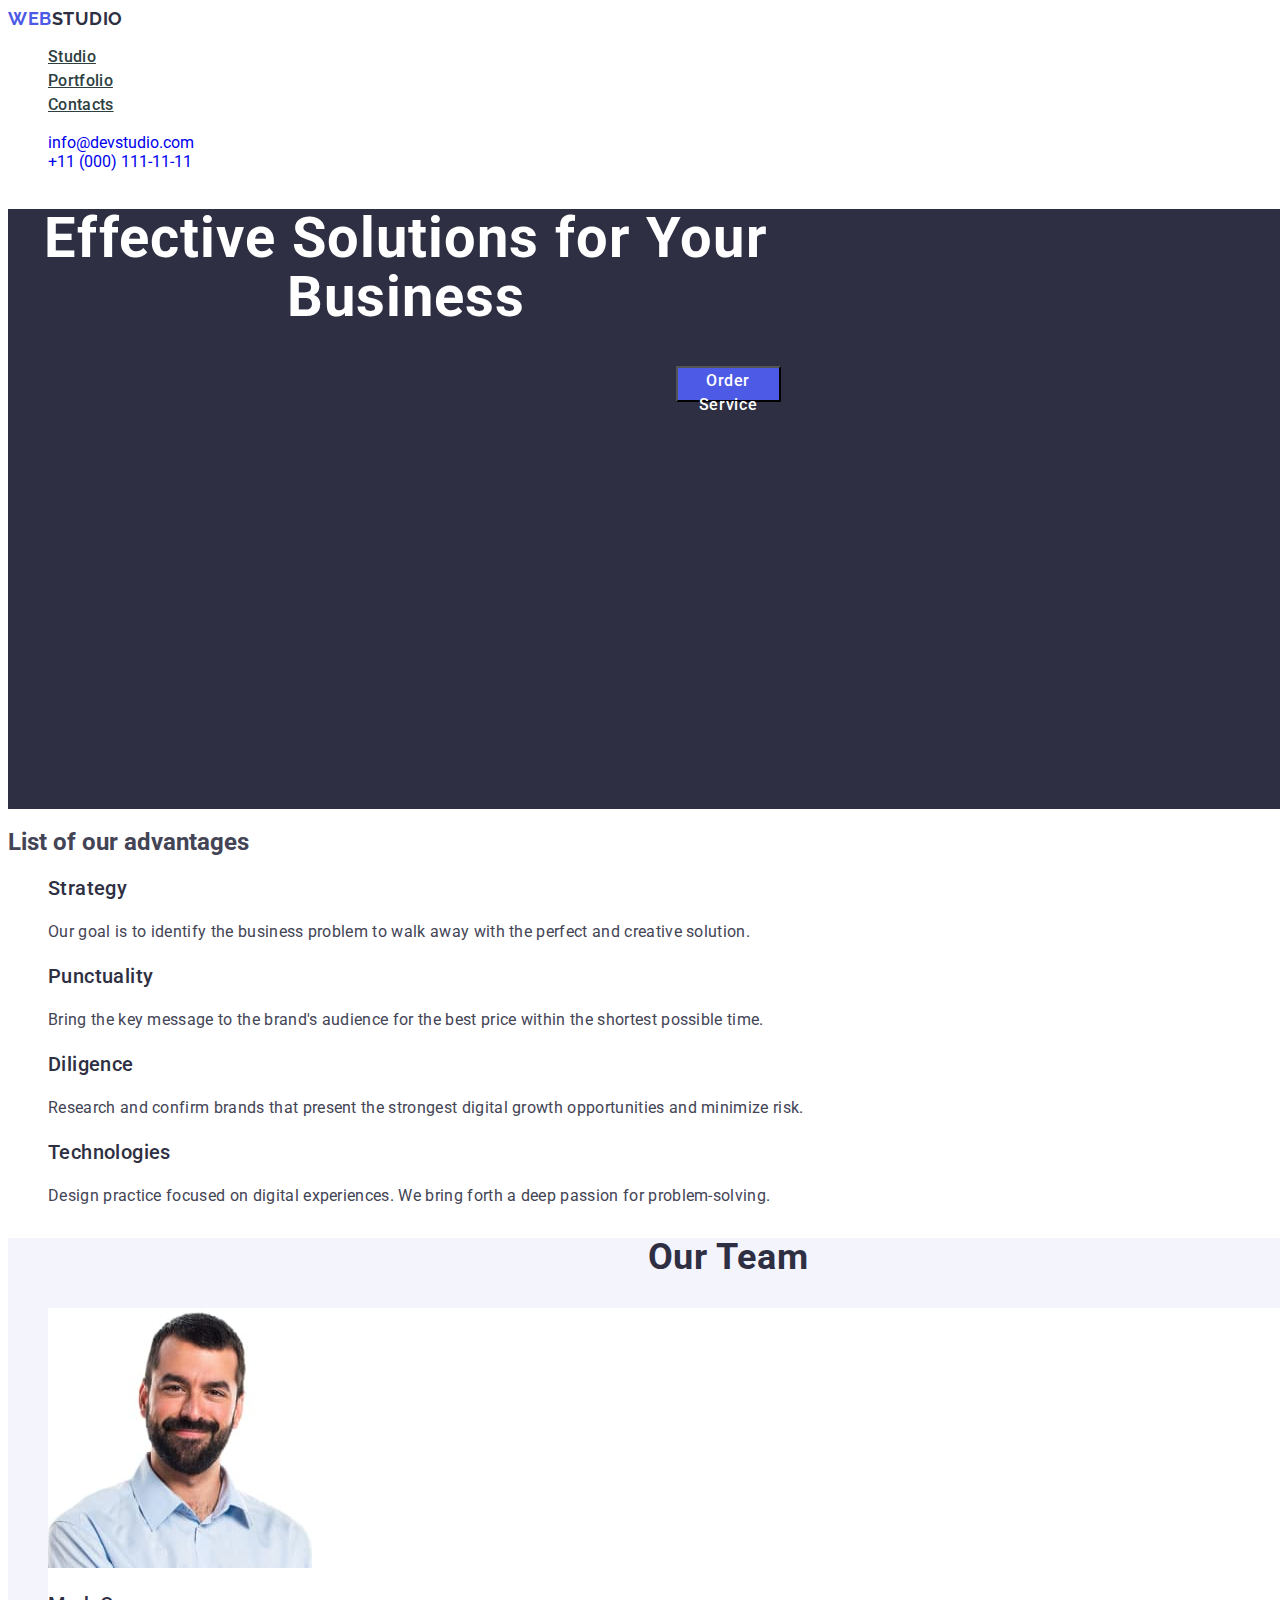
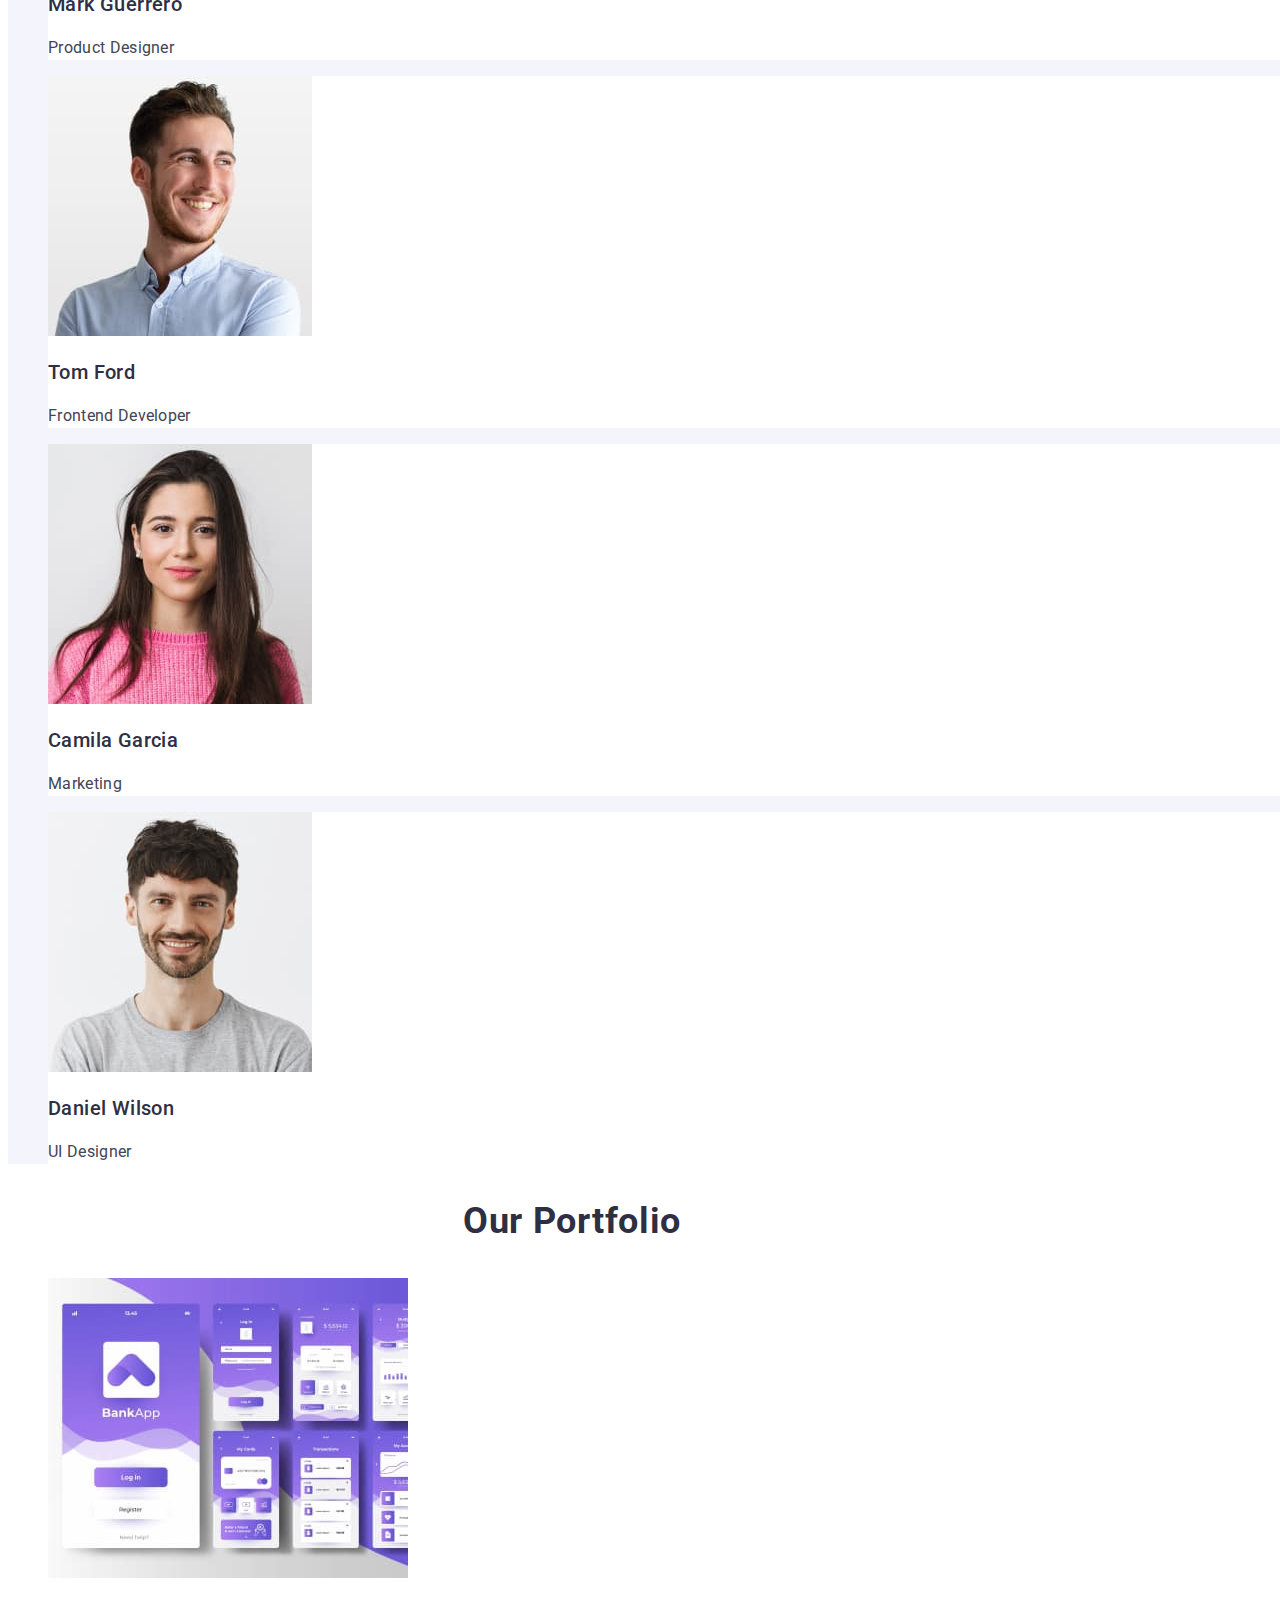
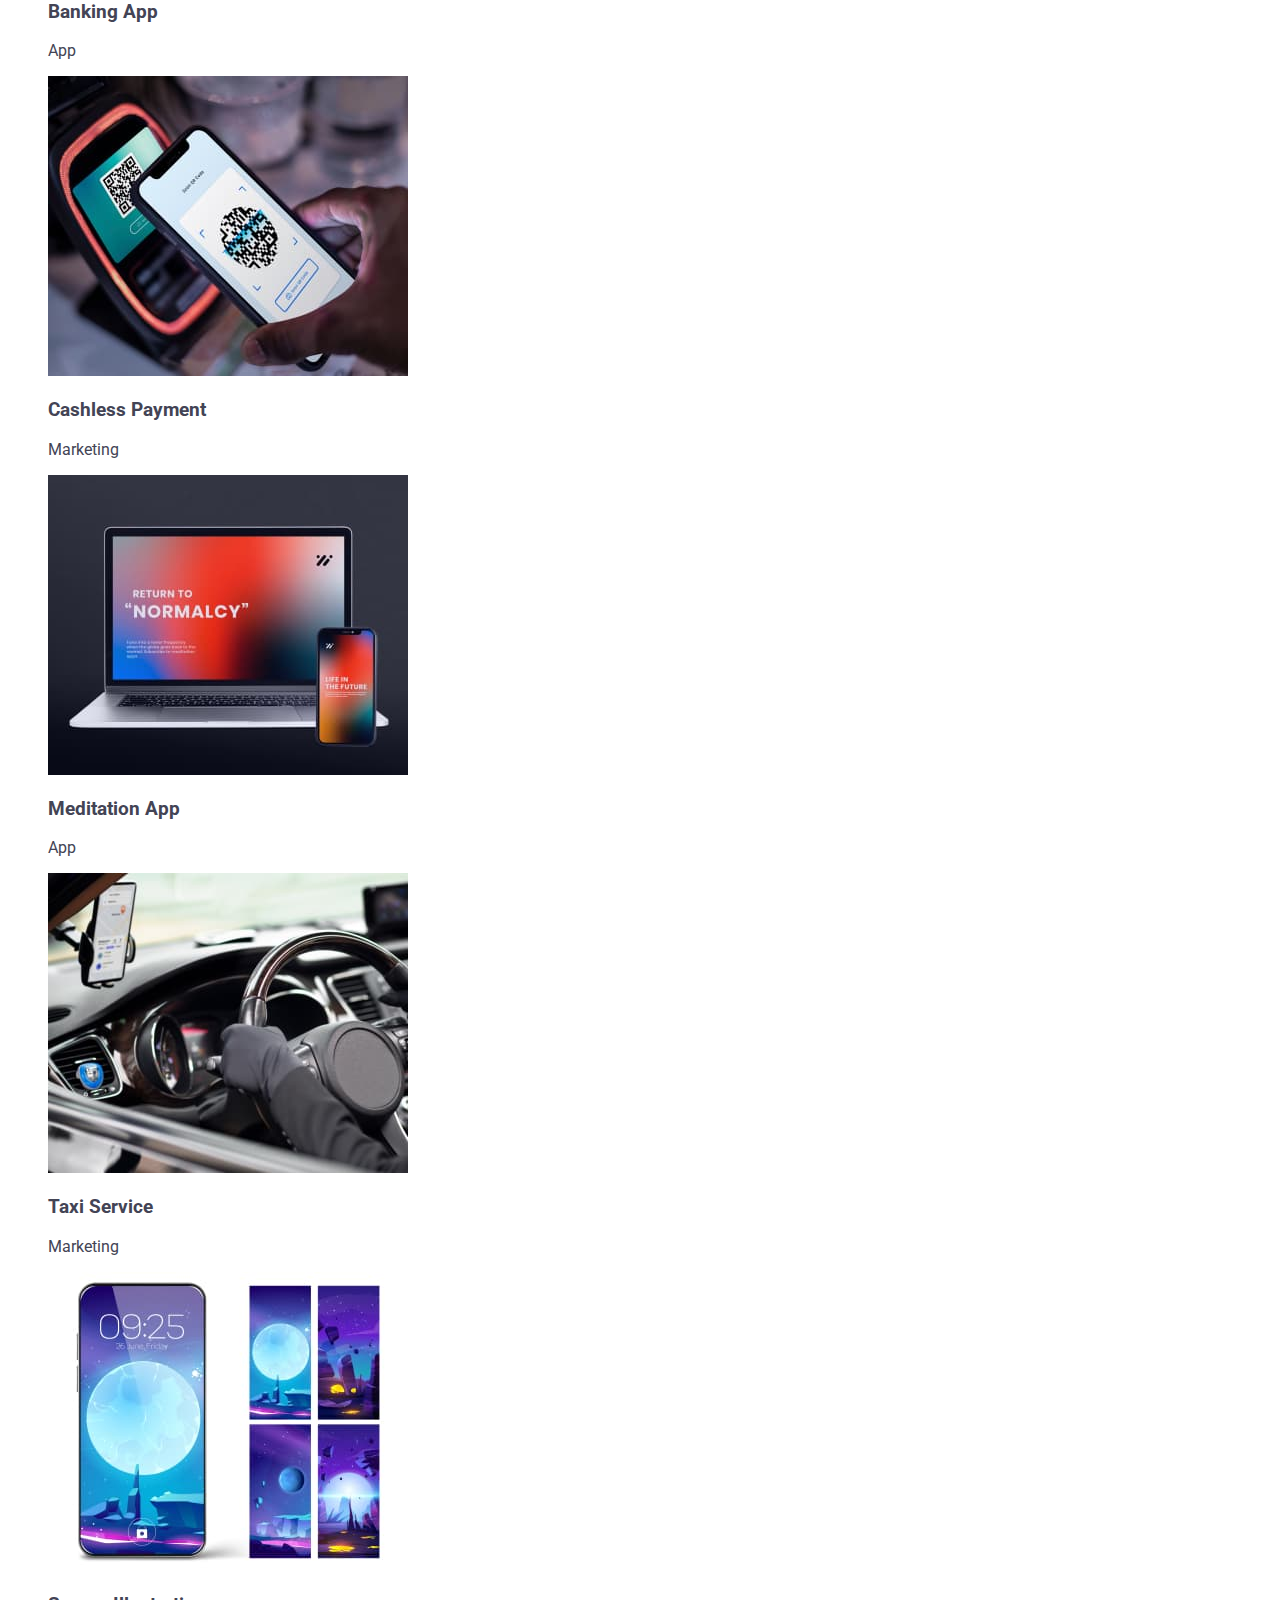
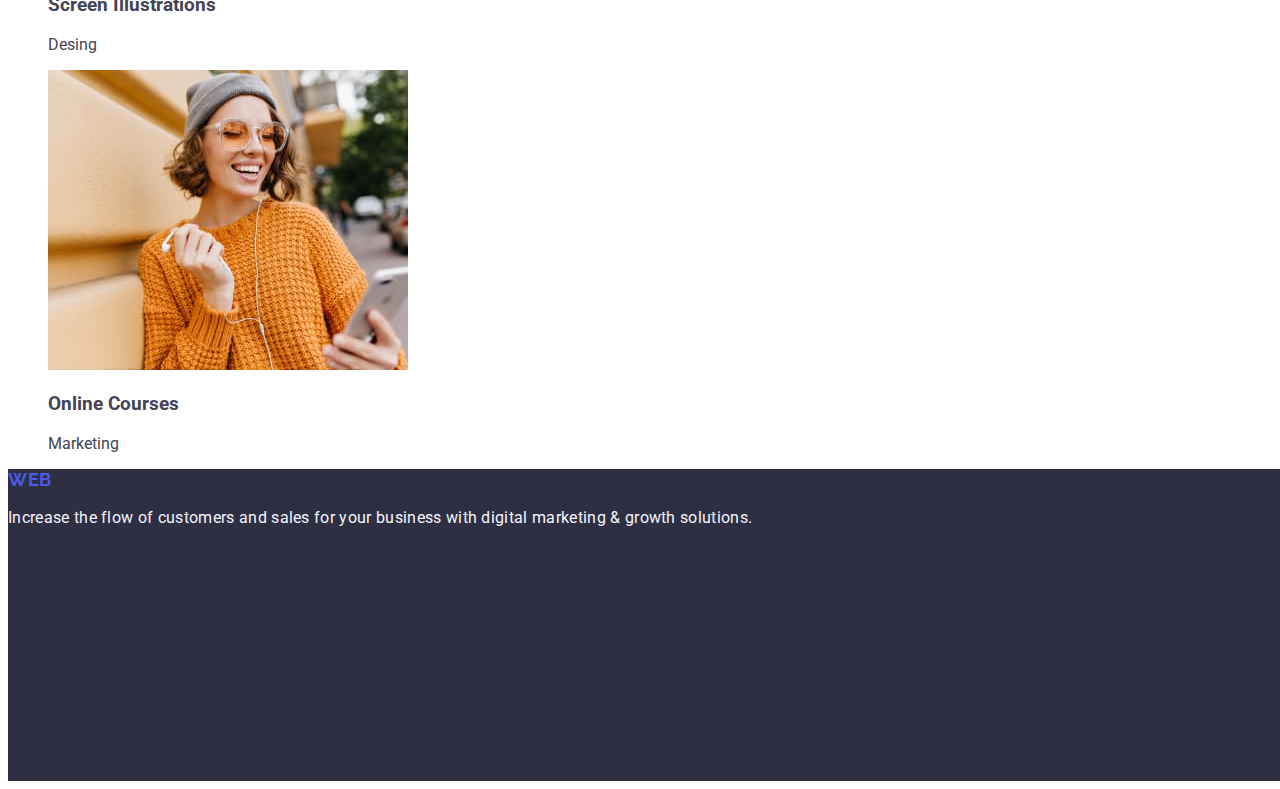
==== index.html @ 5664d263 "syntax control" ====
<!DOCTYPE html>
<html lang="en">
<head>
 <meta charset="UTF-8">
  <meta name="viewport" content="width=device-width, initial-scale=1.0">
  <link rel="stylesheet" href="https://cdnjs.cloudflare.com/ajax/libs/modern-normalize/2.0.0/modern-normalize.min.css" integrity="sha512-4xo8blKMVCiXpTaLzQSLSw3KFOVPWhm/TRtuPVc4WG6kUgjH6J03IBuG7JZPkcWMxJ5huwaBpOpnwYElP/m6wg==" crossorigin="anonymous" referrerpolicy="no-referrer">
  <link rel="preconnect" href="https://fonts.googleapis.com">
  <link rel="preconnect" href="https://fonts.gstatic.com" crossorigin="">
  <link href="https://fonts.googleapis.com/css2?family=Roboto:ital,wght@0,100;0,300;0,400;0,500;0,700;0,900;1,100;1,300;1,400;1,500;1,700;1,900&amp;display=swap" rel="stylesheet">
  <link rel="preconnect" href="https://fonts.googleapis.com">
  <link rel="preconnect" href="https://fonts.gstatic.com" crossorigin="">
  <link href="https://fonts.googleapis.com/css2?family=Raleway:ital,wght@0,100..900;1,100..900&amp;display=swap" rel="stylesheet">
  <link rel="stylesheet" href="css/style.css">

    <title>Application Homework2</title>
</head>
<body class="body-still">
    <header>
        <nav>
            <a class="page-logo" href="./index.html">web<span class="page-logo-spancolor">Studio</span>
            </a>
            <ul class="page-menu">
              <li class="page-menu-list">
                <a class="list-name" href="./index.html">Studio</a>
              </li>
              <li class="page-menu-list" >
                <a class="list-name" href="">Portfolio</a>
              </li>
              <li class="page-menu-list">
                <a class="list-name" href="">Contacts</a>
              </li>
            </ul>
        </nav>
        <address class="email-fone">
            <ul>
              <li >
                <a class ="addr" href="mailto:info@devstudio.com">info@devstudio.com</a>
              </li>
              <li>
                <a  class="addr" href="tel:+110001111111">+11 (000) 111-11-11</a>
              </li>
            </ul>
        </address>  

    </header>
    <main>
        <section class="hero-image">
            <h1 class="hero-title">Effective Solutions for Your Business</h1>
            <button class="hero-button">Order Service</button>
        </section>    
        <section class="advantages-list">
            <h2>List of our advantages</h2>
            <ul>
              <li>
                <h3 class="advantages-name">Strategy</h3>
                <p class="advantages-text">
                  Our goal is to identify the business problem to walk away with the
                  perfect and creative solution.
                </p>
              </li>
              <li>
                <h3 class="advantages-name">Punctuality</h3>
            <p class="advantages-text">
              Bring the key message to the brand's audience for the best price
              within the shortest possible time.
            </p>
          </li>
          <li>
            <h3 class="advantages-name">Diligence</h3>
            <p class="advantages-text">
                Research and confirm brands that present the strongest digital
              growth opportunities and minimize risk.
            </p>
          </li>
          <li>
            <h3 class="advantages-name">Technologies</h3>
            <p class="advantages-text">
              Design practice focused on digital experiences. We bring forth a
              deep passion for problem-solving.
            </p>
          </li>
        </ul>
        </section>
        <section class="our-tema">
            <h2 class="our-tema-title">Our Team</h2>
            <ul class="tema-section-list">
              <li class="developer-list">
                <img src="images/imgMark.jpg" alt="Mark Guerrero">
                <h3 class="ide-name">Mark Guerrero</h3>
                <p class="ide-jop">Product Designer</p>
              </li>
              <li class="developer-list">
                <img src="./images/imgTom.jpg" alt="Tom Ford">
                <h3 class="ide-name">Tom Ford</h3>
                <p class="ide-jop">Frontend Developer</p>
              </li>
              <li class="developer-list">
                <img src="./images/imgCamila.jpg" alt="Camila Garcia">
                <h3 class="ide-name">Camila Garcia</h3>
                <p class="ide-jop">Marketing</p>
              </li>
              <li class="developer-list">
                <img src="./images/imgDaniel.jpg" alt="Daniel Wilson">
                <h3 class="ide-name">Daniel Wilson</h3>
                <p class="ide-jop">UI Designer</p>
              </li>
            </ul>
          </section>
          <section class="our-portfolio">
            <h2 class="service-title">Our Portfolio</h2>
            <ul class="service-portfolio-">
              <li class="service-list">
                    <img class="service-img-" src="images/banking.jpg" alt="Banking App" width="360">
                    <h3 class="service-app-title">Banking App</h3>
                    <p class="service-app-text">App</p> 
              </li>
              <li class="service-list">
                    <img class="service-img"  src="images/cashless.jpg" alt="Cashless Paymentd" width="360">
                    <h3 class="service-app-title">Cashless Payment</h3>
                    <p class="service-app-text">Marketing</p>
              </li>
              <li class="service-list">
                <img class="service-img" src="images/meditation.jpg" alt="Meditation App" width="360">
                <h3 class="service-app-title">Meditation App</h3>
                <p class="service-app-text">App</p>
              </li>
              <li class="service-list">
                <img class="service-img" src="images/taxi.jpg" alt="Taxi Service" width="360" >
                <h3 class="service-app-title">Taxi Service</h3>
                <p class="service-app-text">Marketing</p>
              </li>
              <li class="service-list">
                <img class="service-img" src="images/screen.jpg" alt="Screen Illustrations" width="360">
                <h3 class="service-app-title">Screen Illustrations</h3>
                <p class="service-app-text">Desing</p>
              </li>
              <li class="service-list">
                <img class="service-img" src="images/course.jpg" alt="Online Courses" width="360">
                <h3 class="service-app-title">Online Courses</h3>
                <p class="service-app-text">Marketing</p>
              </li>
            </ul>
          </section>
    </main>
    <footer class="foot-section">
          <a class="page-logo" href="./index.html"
            >web<span class="foot-logo-spancolor">Studio</span>
          </a>
          <p class="foot-test">
            Increase the flow of customers and sales for your business with digital
            marketing & growth solutions.
          </p>
    </footer>
</body>
</html>
---- css/style.css ----
.body-still {
    font-family:"Roboto",sans-serif;
    background-color:#FFFFFF;
    color:#434455;
}

body li {
    list-style-type:none; 
        }


   .page-logo { 
    
        font-family:"Raleway", sans-serif;
         font-weight:700;
         font-size:18px;
         line-height:1.17;
         text-transform:uppercase;
         color:#4d5ae5;
         letter-spacing : 0.03em;
         
    }   
    
    .page-logo {
        text-decoration:none;
      }   

   .page-logo-spancolor {
    color:#2e2f42;
         
    
} 


.page-menu .list-name {
    font-weight:500; 
    font-size:16px;
    line-height:1.5;
    letter-spacing : 0.02em;
    }

.list-name {
    color:#2e3f42;
  }


.page-menu-list .list-name:hover,
.page-menu-list .list-name:focus {
        color:#404bbf;
    }


    .page-menu-list .list-name { 
        list-style-type:none;   
        
    }

.email-fone  { 
    font-style:normal;  
    }       


.email {
    font-weight:400;
    font-size:16px;
    line-height:1.5;
    letter-spacing : 0.02em;
    color:#434455;
}


.email :hover,
.email :focus {
        color:#404bbf;
    }
   

.addr {
list-style-type:none;   
text-decoration:none;  
}

.hero-image {
    
    width: 1440px;
    height: 600px;
    background-color:#2e2f42;
    text-align: center;   
}

.hero-title {

    width: 796px;
    height: 120px;
    top:260px;
    left: 427px;
    font-weight: 700;
    font-size: 56px;
    line-height: 1.07;
    letter-spacing : 0.02em;
    color:#ffffff; 
    text-align: center;

}

.hero-button  {

    width:105px;
    height:36px;
    font-weight:500;
    font-size:16px;
    line-height:1.5;
    letter-spacing : 0.04em;
    background-color:#4D5AE5;
    color:#ffffff;
    cursor:pointer;
    font-family:"Roboto", sans-serif;
    text-align:center;
}


      
     
.hero-button:hover,
.hero-button:focus {
    background-color:#404BBF;
}


.advantages-list {
   
    width:1128px; 
    height:104;
    background-color:#ffffff;
   
}
.advantages-name {
   
    font-weight:500;
    font-size:20px;
    line-height:1.2;
    letter-spacing : 0.02em;
    color:#2e2f42; 
  
}

.advantages-text {

    font-size:16px;
    line-height:1.5;
    letter-spacing : 0.02em;
    color:#434455; 

}

.our-tema {
    
    width:1440px; 
    height:732;
    background-color:#f4f4fd;
}

.our-tema-title {

font-size:36px;
line-height:1.11;
text-align:center;
letter-spacing : 0.02em;
text-transform:capitalize;
color:#2e2f42;
}




.developer-list  {

    background-color:#FFFFFF;
}  

.ide-name { 

font-weight:500;
font-size:20px;
line-height:1.2;
letter-spacing : 0.02em;
color:#2e2f42;
}   

.ide-jop {

font-weight:400;
 font-size:16px;
line-height:1.5;
letter-spacing : 0.02em;
color:#434455;
text-align:left;
}

.our-portfolio  {
    width:1128px; 
    height:1000;
    background-color:#FFFFFF;
} 



.service-title {  
    font-size:36px;
    line-height:1.11;
    text-align:center;
    text-transform:capitalize; 
    line-height:1.5;
    letter-spacing : 0.02em;
    color:#2e2f42;
}



.service-title .service-app-title{
    font-weight:500;
    font-size:20px;
    line-height:1.2;
    letter-spacing : 0.02em;
    color:#2e2f42;
}


.service-title .service-app-text{
    font-size:16px;
    line-height:1.5;
    letter-spacing : 0.02em;
    color:#434455;

}


.foot-section{
    width :1440px;
    height :312px;
    background-color:#2e2f42;
   
}

.foot-test{ 
line-height:1.5;
color:#F4F4FD;
letter-spacing : 0.02em;
}

.foot-section .foot-logo-spancolor{
color:#2e2f42;
}
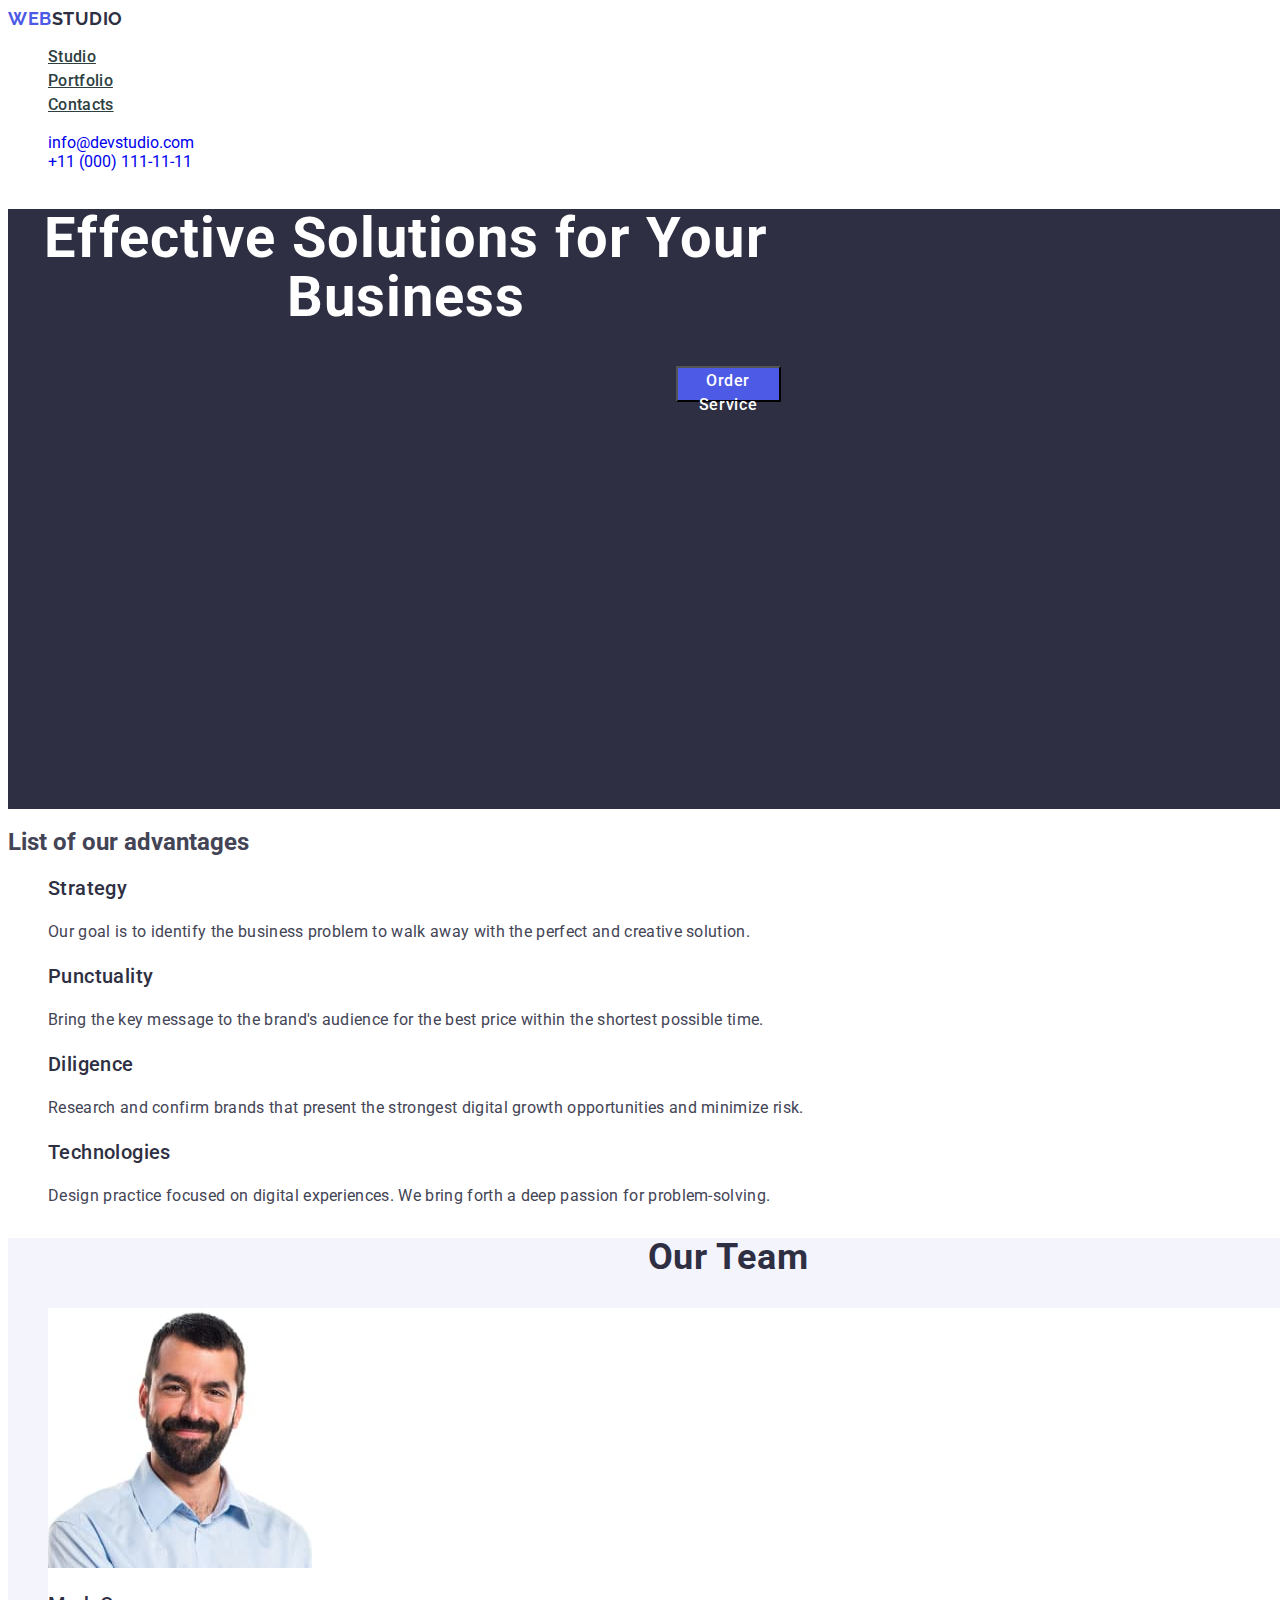
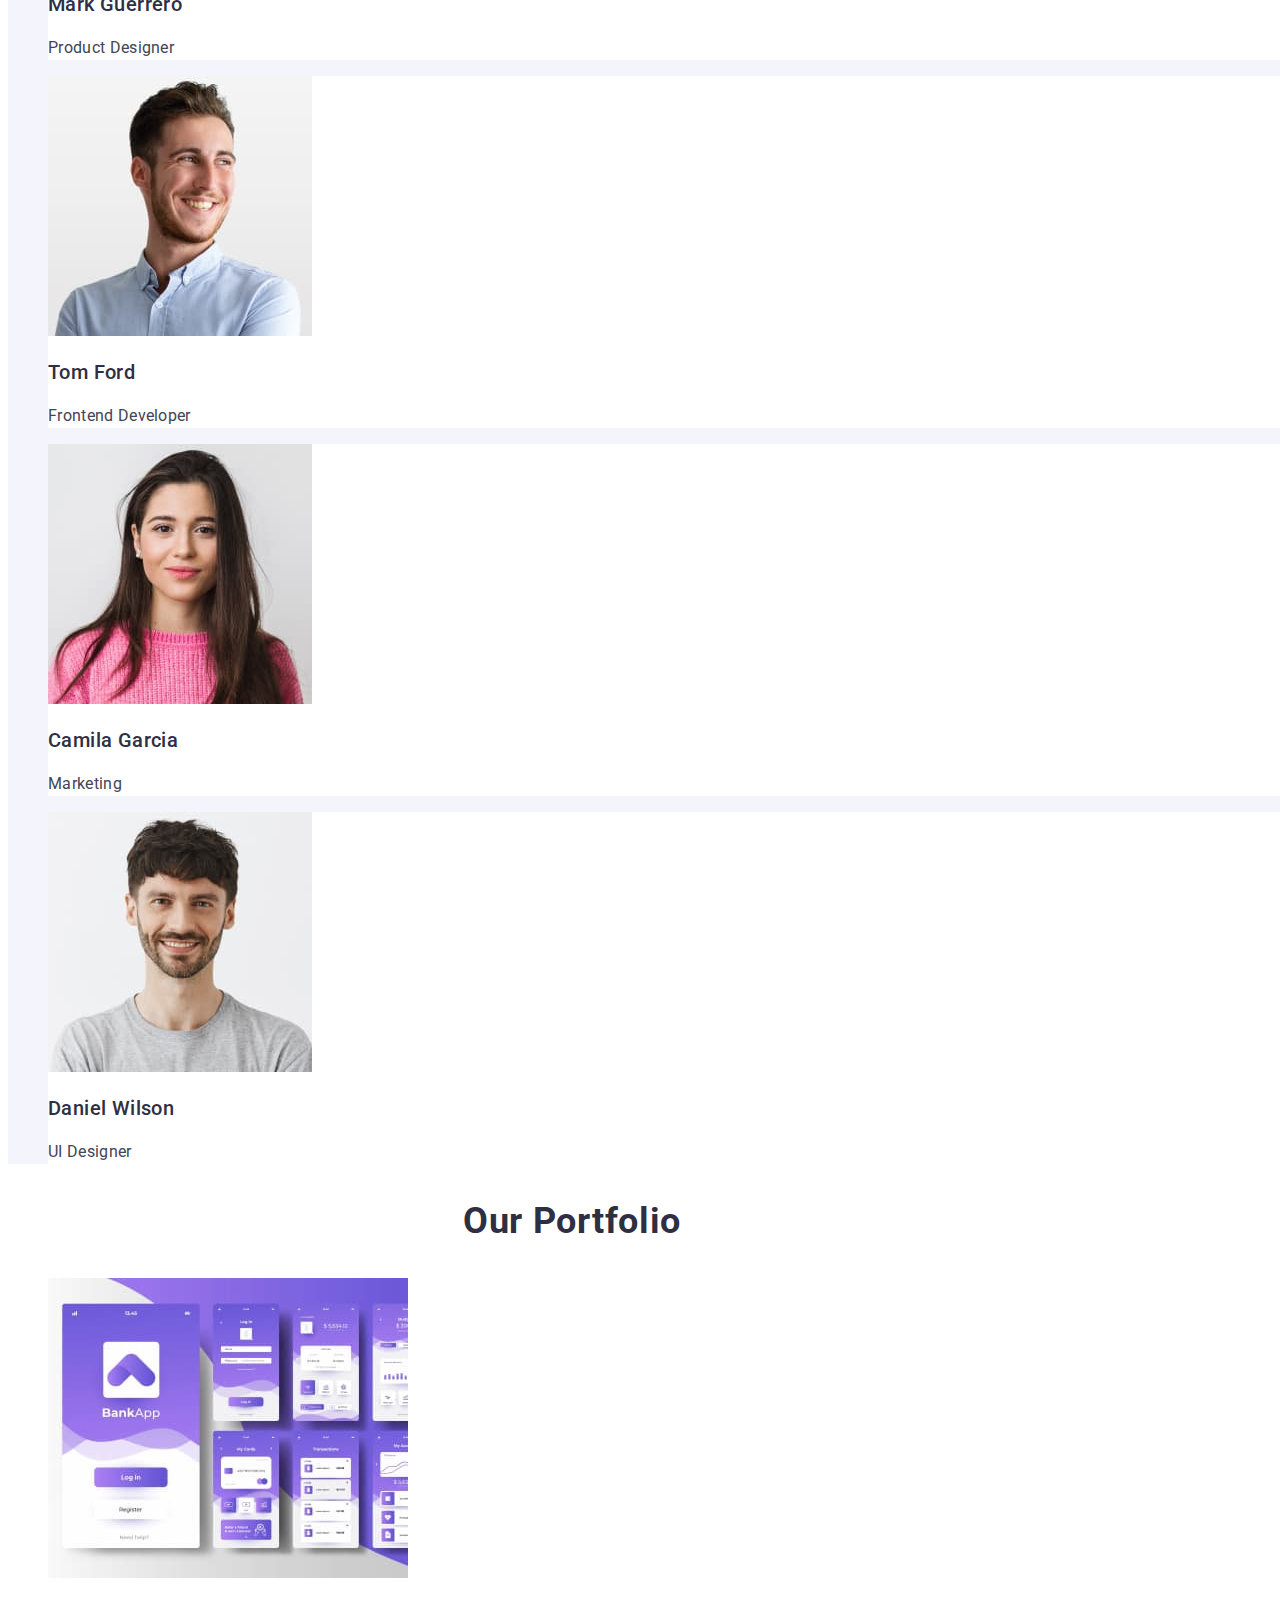
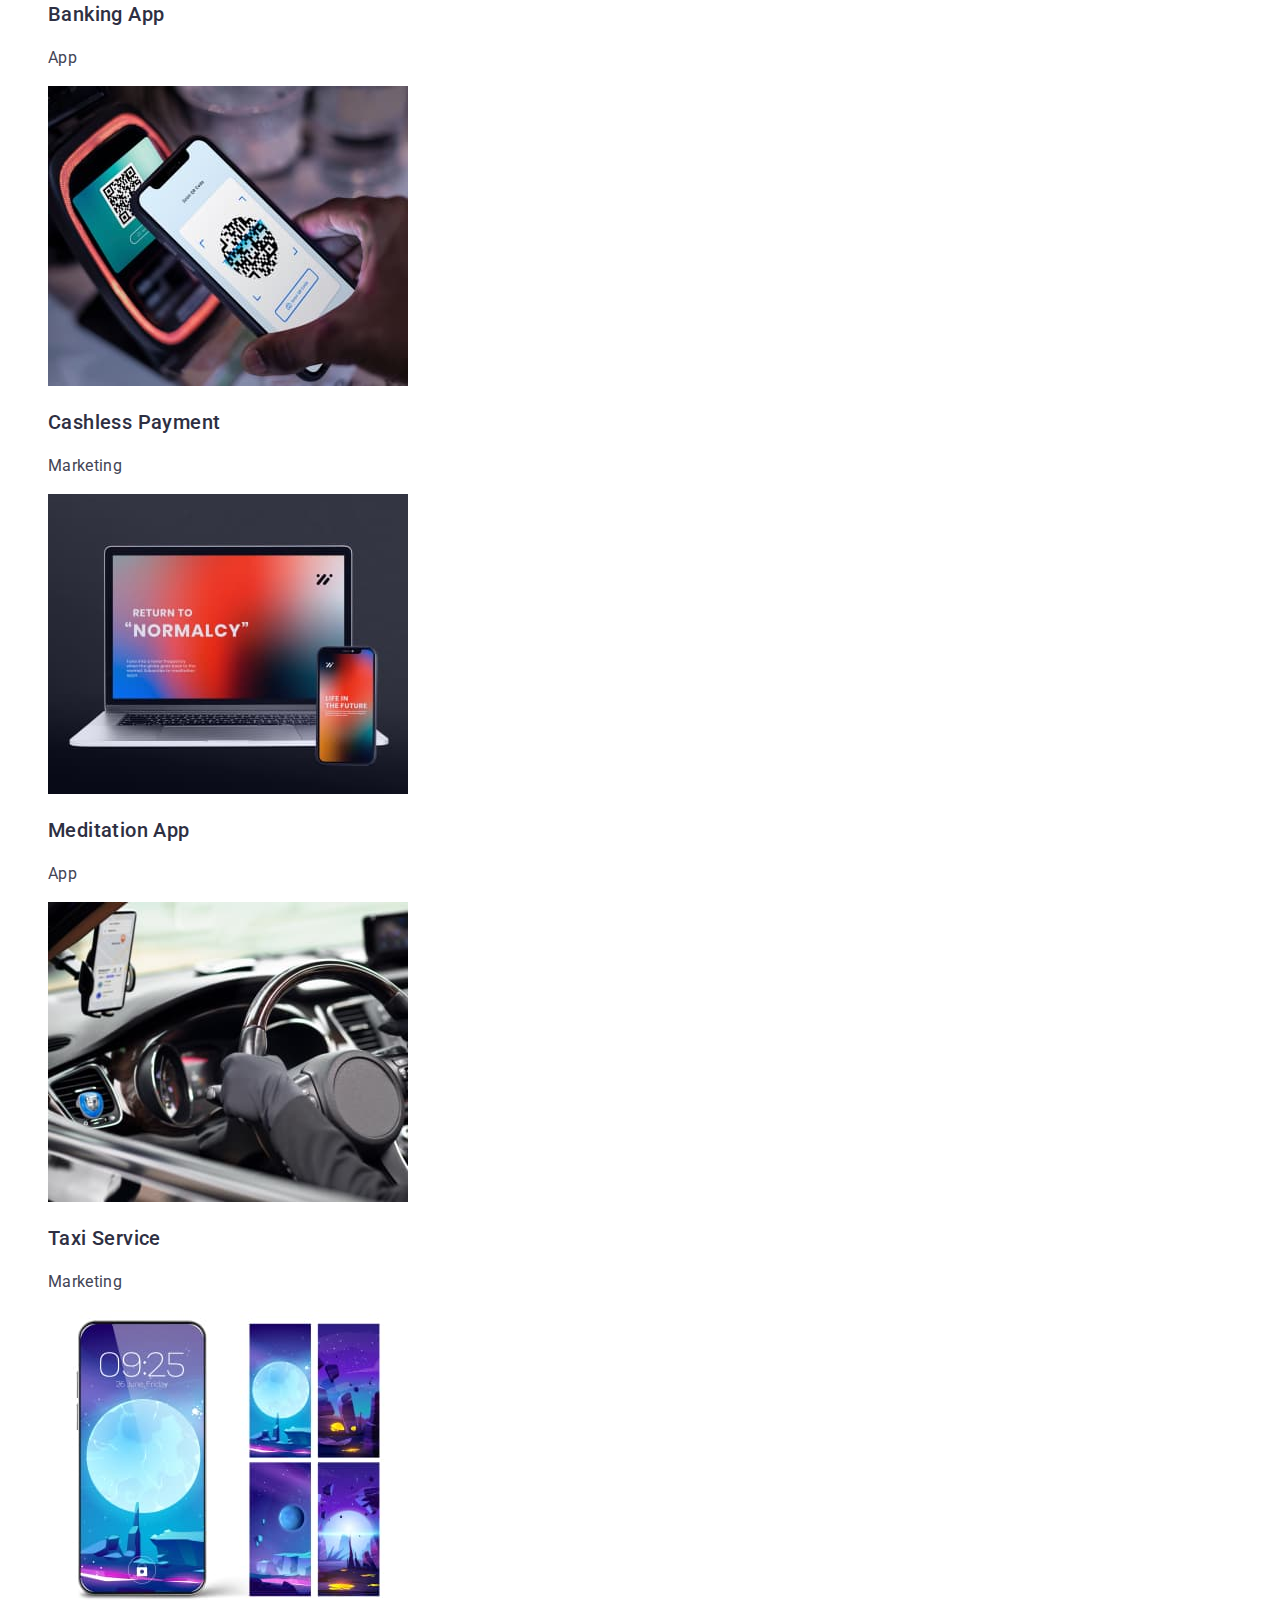
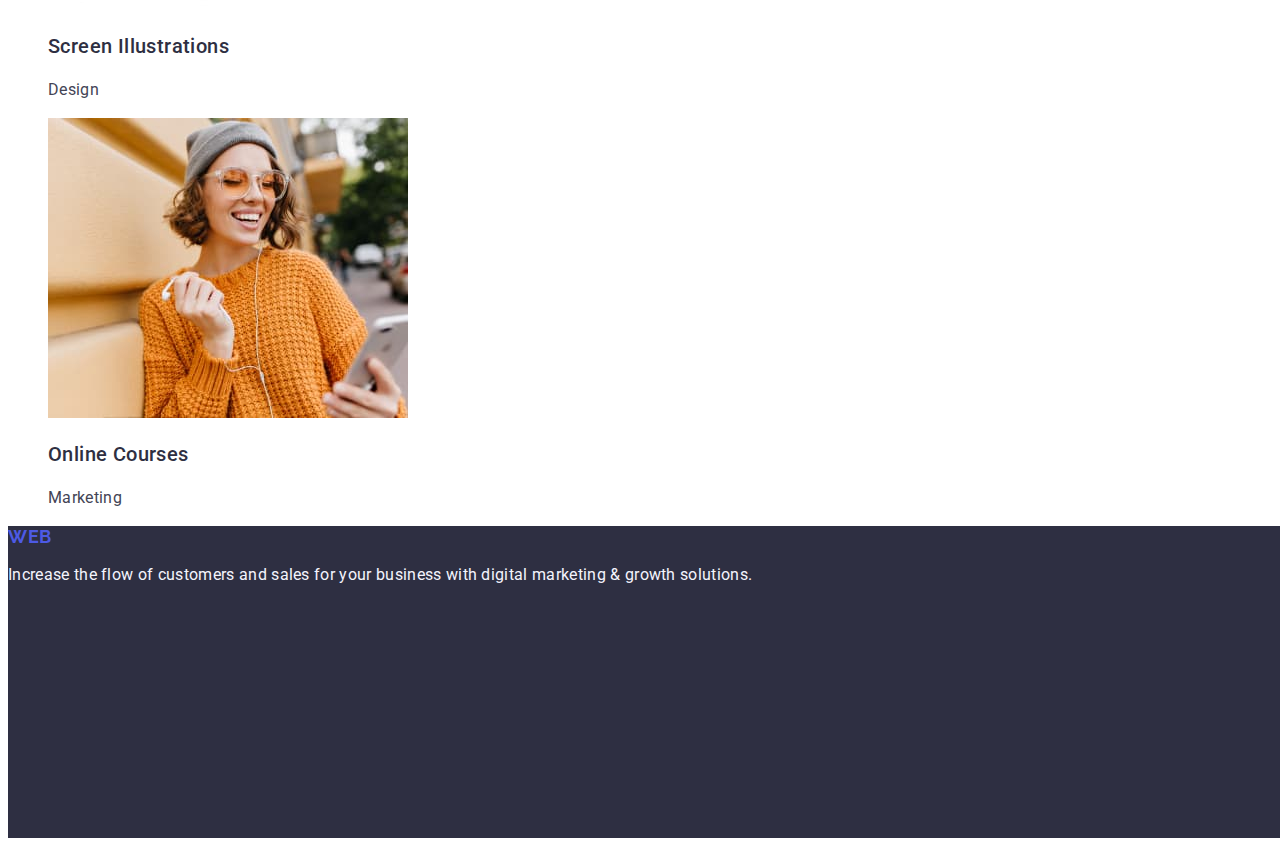
==== commit a599fb46: "img control" ====
--- a/index.html
+++ b/index.html
@@ -110,7 +110,7 @@
             <h2 class="service-title">Our Portfolio</h2>
             <ul class="service-portfolio-">
               <li class="service-list">
-                    <img class="service-img-" src="images/banking.jpg" alt="Banking App" width="360">
+                    <img class="service-img" src="images/banking.jpg" alt="Banking App" width="360">
                     <h3 class="service-app-title">Banking App</h3>
                     <p class="service-app-text">App</p> 
               </li>
@@ -132,7 +132,7 @@
               <li class="service-list">
                 <img class="service-img" src="images/screen.jpg" alt="Screen Illustrations" width="360">
                 <h3 class="service-app-title">Screen Illustrations</h3>
-                <p class="service-app-text">Desing</p>
+                <p class="service-app-text">Design</p>
               </li>
               <li class="service-list">
                 <img class="service-img" src="images/course.jpg" alt="Online Courses" width="360">
--- a/css/style.css
+++ b/css/style.css
@@ -190,7 +190,7 @@
 .ide-jop {
 
 font-weight:400;
- font-size:16px;
+font-size:16px;
 line-height:1.5;
 letter-spacing : 0.02em;
 color:#434455;
@@ -205,19 +205,19 @@
 
 
 
-.service-title {  
+.our-portfolio .service-title {  
     font-size:36px;
     line-height:1.11;
+    text-transform:capitalize; 
+    line-height:1.5;
+    letter-spacing : 0.02em;
+    color:#2e2f42;
     text-align:center;
-    text-transform:capitalize; 
-    line-height:1.5;
-    letter-spacing : 0.02em;
-    color:#2e2f42;
-}
-
-
-
-.service-title .service-app-title{
+}
+
+
+
+.our-portfolio .service-app-title{
     font-weight:500;
     font-size:20px;
     line-height:1.2;
@@ -226,7 +226,7 @@
 }
 
 
-.service-title .service-app-text{
+.our-portfolio .service-app-text{
     font-size:16px;
     line-height:1.5;
     letter-spacing : 0.02em;
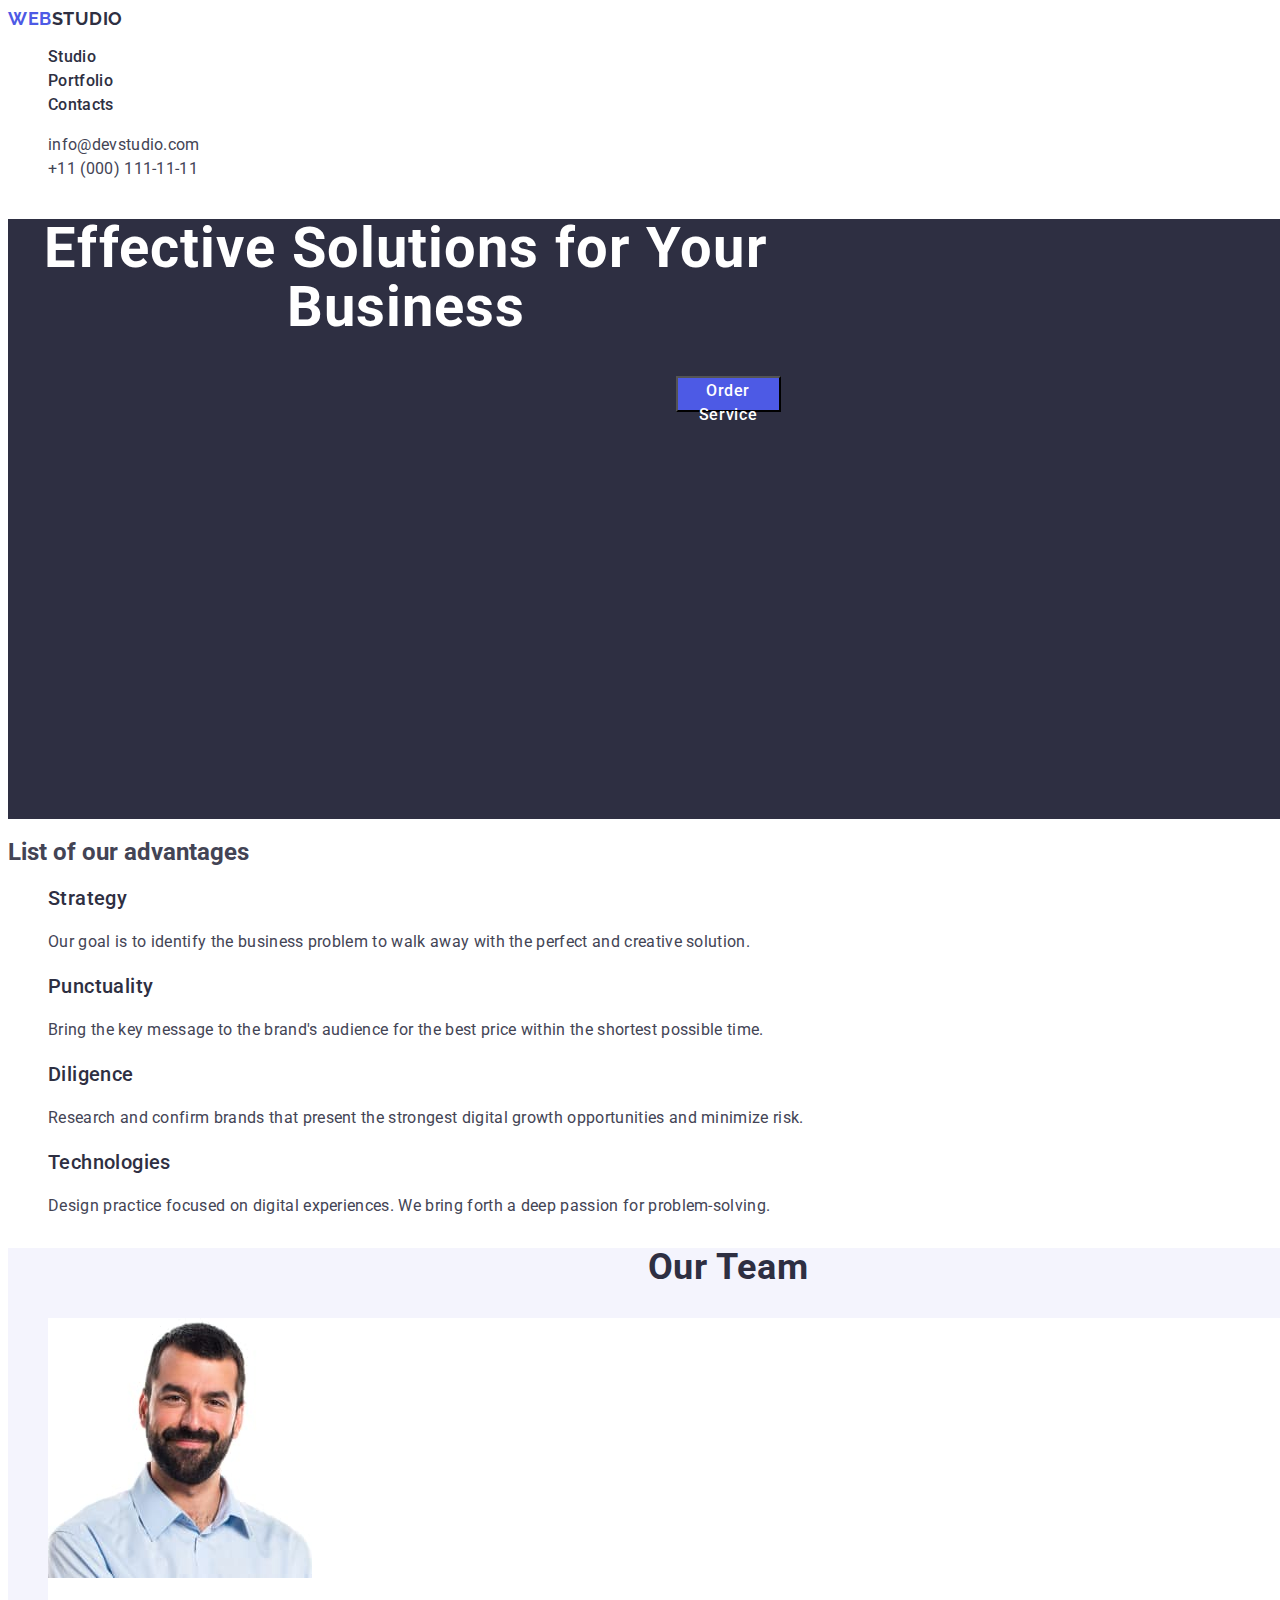
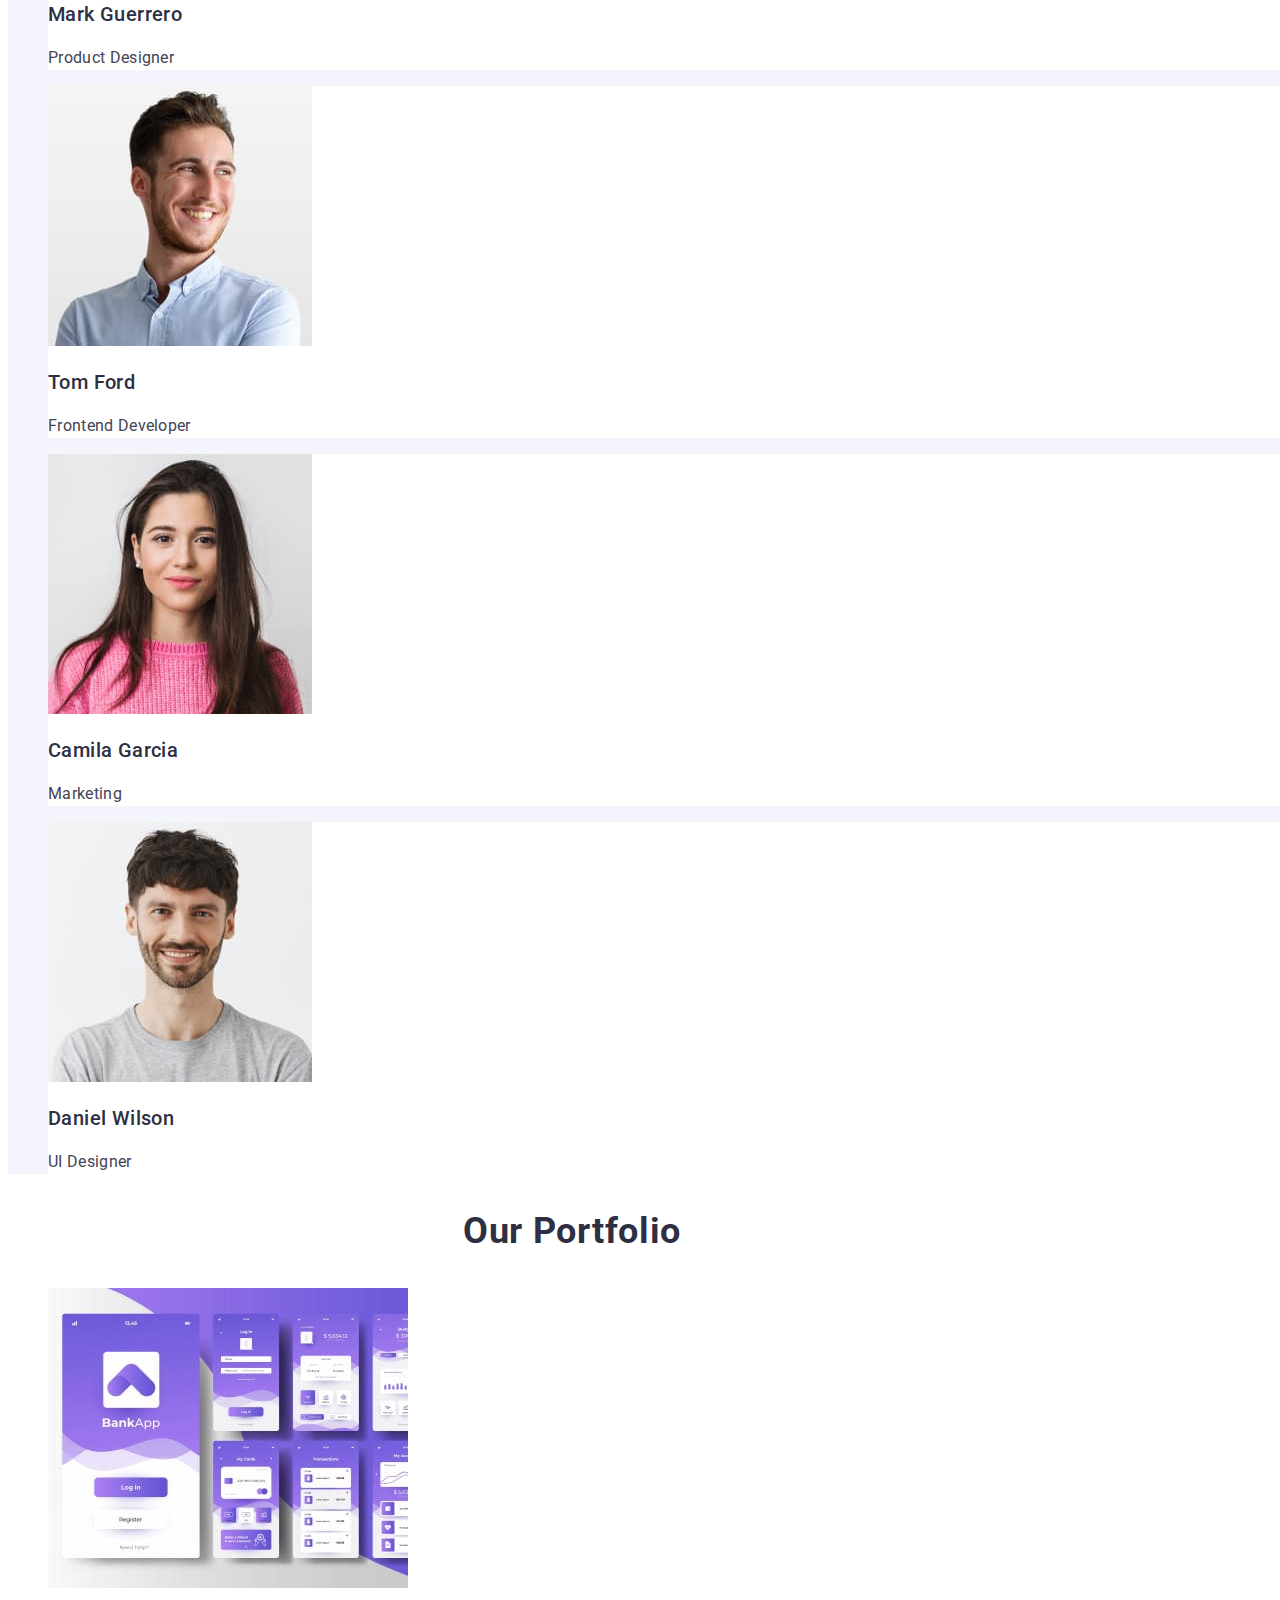
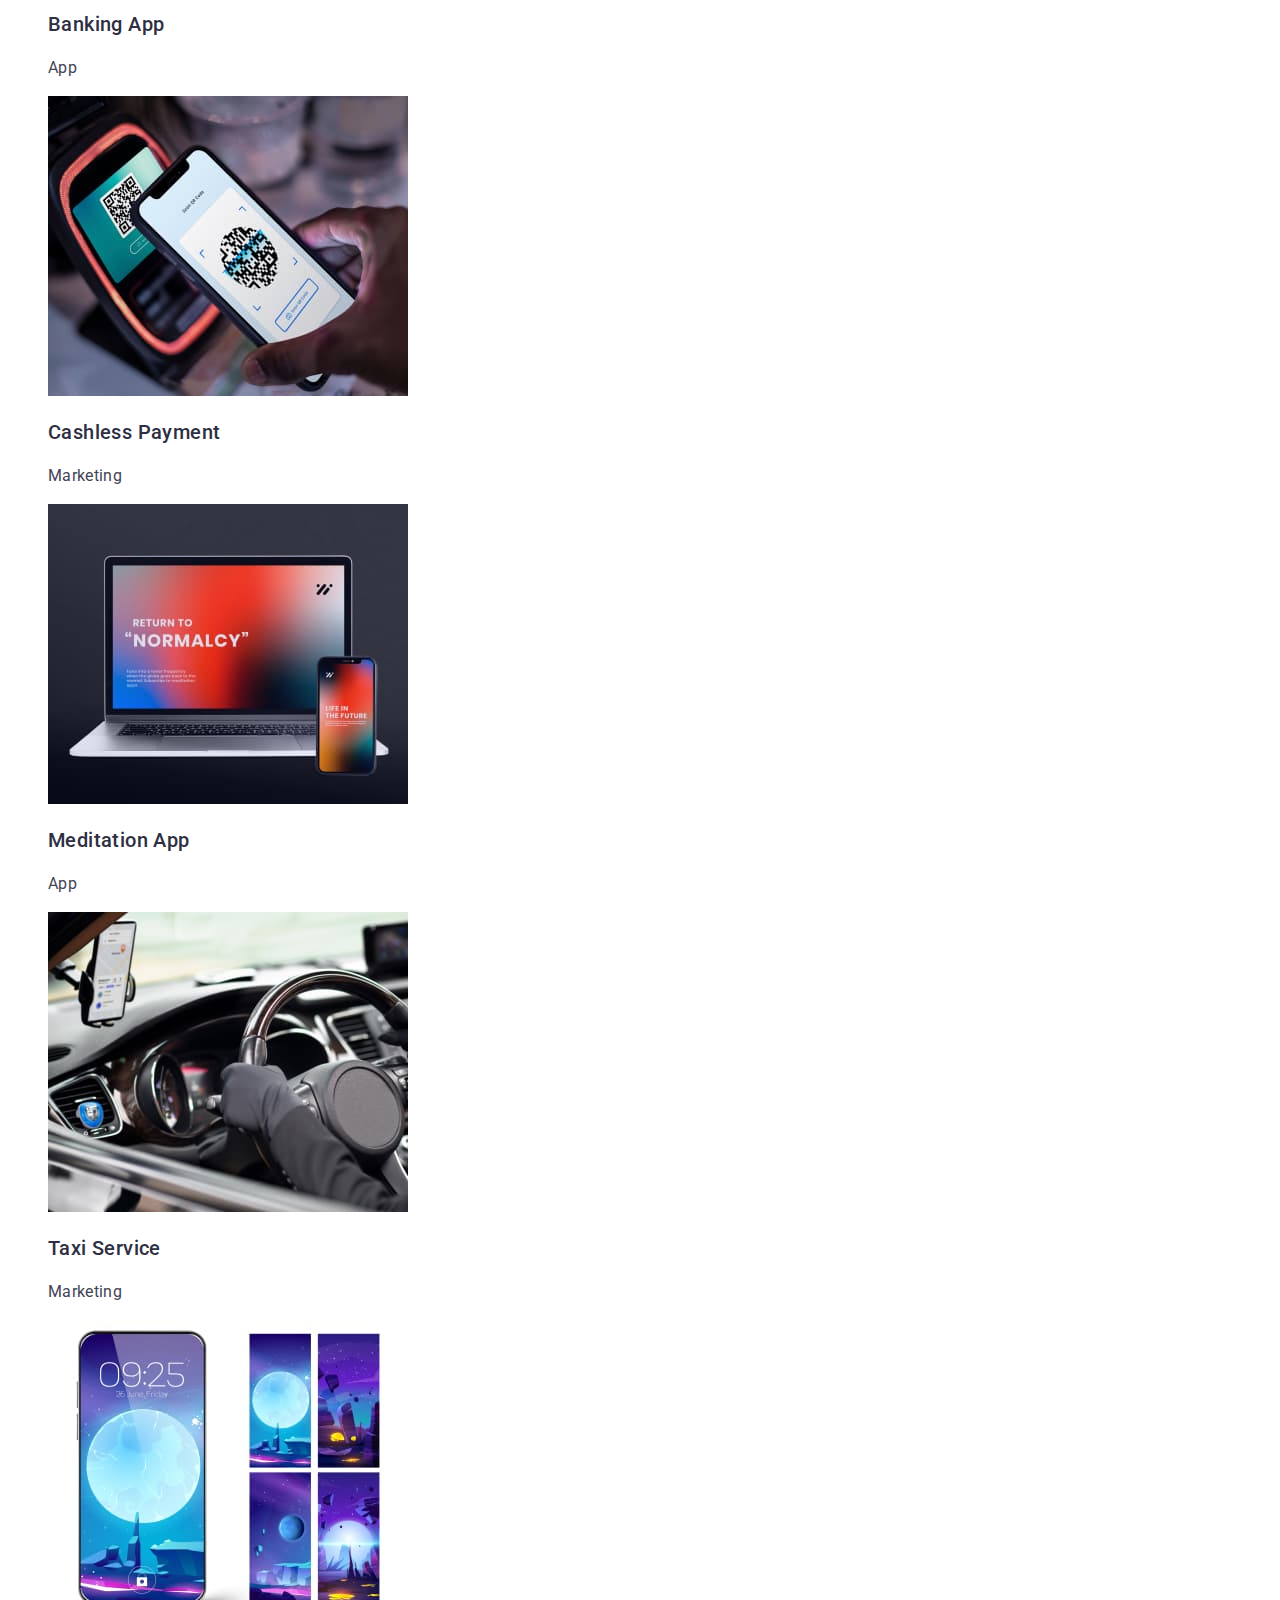
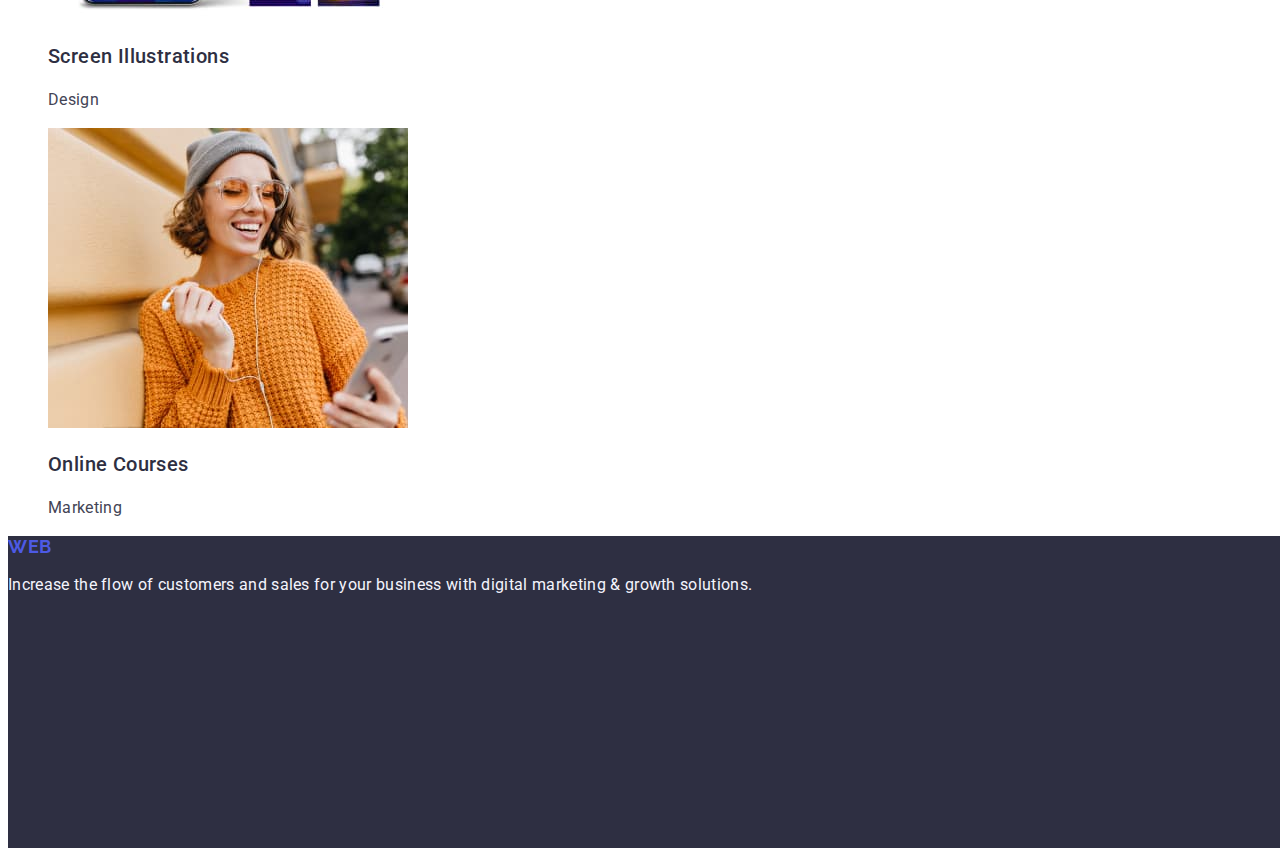
==== commit 88ab03d7: "img control" ====
--- a/index.html
+++ b/index.html
@@ -115,12 +115,12 @@
                     <p class="service-app-text">App</p> 
               </li>
               <li class="service-list">
-                    <img class="service-img"  src="images/cashless.jpg" alt="Cashless Paymentd" width="360">
+                    <img  src="images/cashless.jpg" alt="Cashless Paymentd" width="360">
                     <h3 class="service-app-title">Cashless Payment</h3>
                     <p class="service-app-text">Marketing</p>
               </li>
               <li class="service-list">
-                <img class="service-img" src="images/meditation.jpg" alt="Meditation App" width="360">
+                <img src="images/meditation.jpg" alt="Meditation App" width="360">
                 <h3 class="service-app-title">Meditation App</h3>
                 <p class="service-app-text">App</p>
               </li>
--- a/css/style.css
+++ b/css/style.css
@@ -37,48 +37,39 @@
     font-size:16px;
     line-height:1.5;
     letter-spacing : 0.02em;
+    list-style-type:none;   
+    text-decoration:none;  
+    color:#2e2f42;
     }
 
-.list-name {
-    color:#2e3f42;
-  }
-
-
-.page-menu-list .list-name:hover,
-.page-menu-list .list-name:focus {
-        color:#404bbf;
+
+.list-name:hover,
+.list-name:focus {
+color:#404bbf;
     }
 
 
-    .page-menu-list .list-name { 
-        list-style-type:none;   
-        
+ .addr { 
+    list-style-type:none;   
+    text-decoration:none;  
+    font-weight:400;
+    font-size:16px;
+    line-height:1.5;
+    letter-spacing : 0.02em;
+    color:#434455;
+        }
+
+
+.addr {
+    font-style:normal;  
+}
+
+
+.email-fone :hover,
+.email-fone :focus {
+    color:#404bbf;
     }
-
-.email-fone  { 
-    font-style:normal;  
-    }       
-
-
-.email {
-    font-weight:400;
-    font-size:16px;
-    line-height:1.5;
-    letter-spacing : 0.02em;
-    color:#434455;
-}
-
-
-.email :hover,
-.email :focus {
-        color:#404bbf;
-    }
-   
-
-.addr {
-list-style-type:none;   
-text-decoration:none;  
-}
+   
 
 .hero-image {
     
@@ -207,7 +198,7 @@
 
 .our-portfolio .service-title {  
     font-size:36px;
-    line-height:1.11;
+    line-height : 1.11;
     text-transform:capitalize; 
     line-height:1.5;
     letter-spacing : 0.02em;
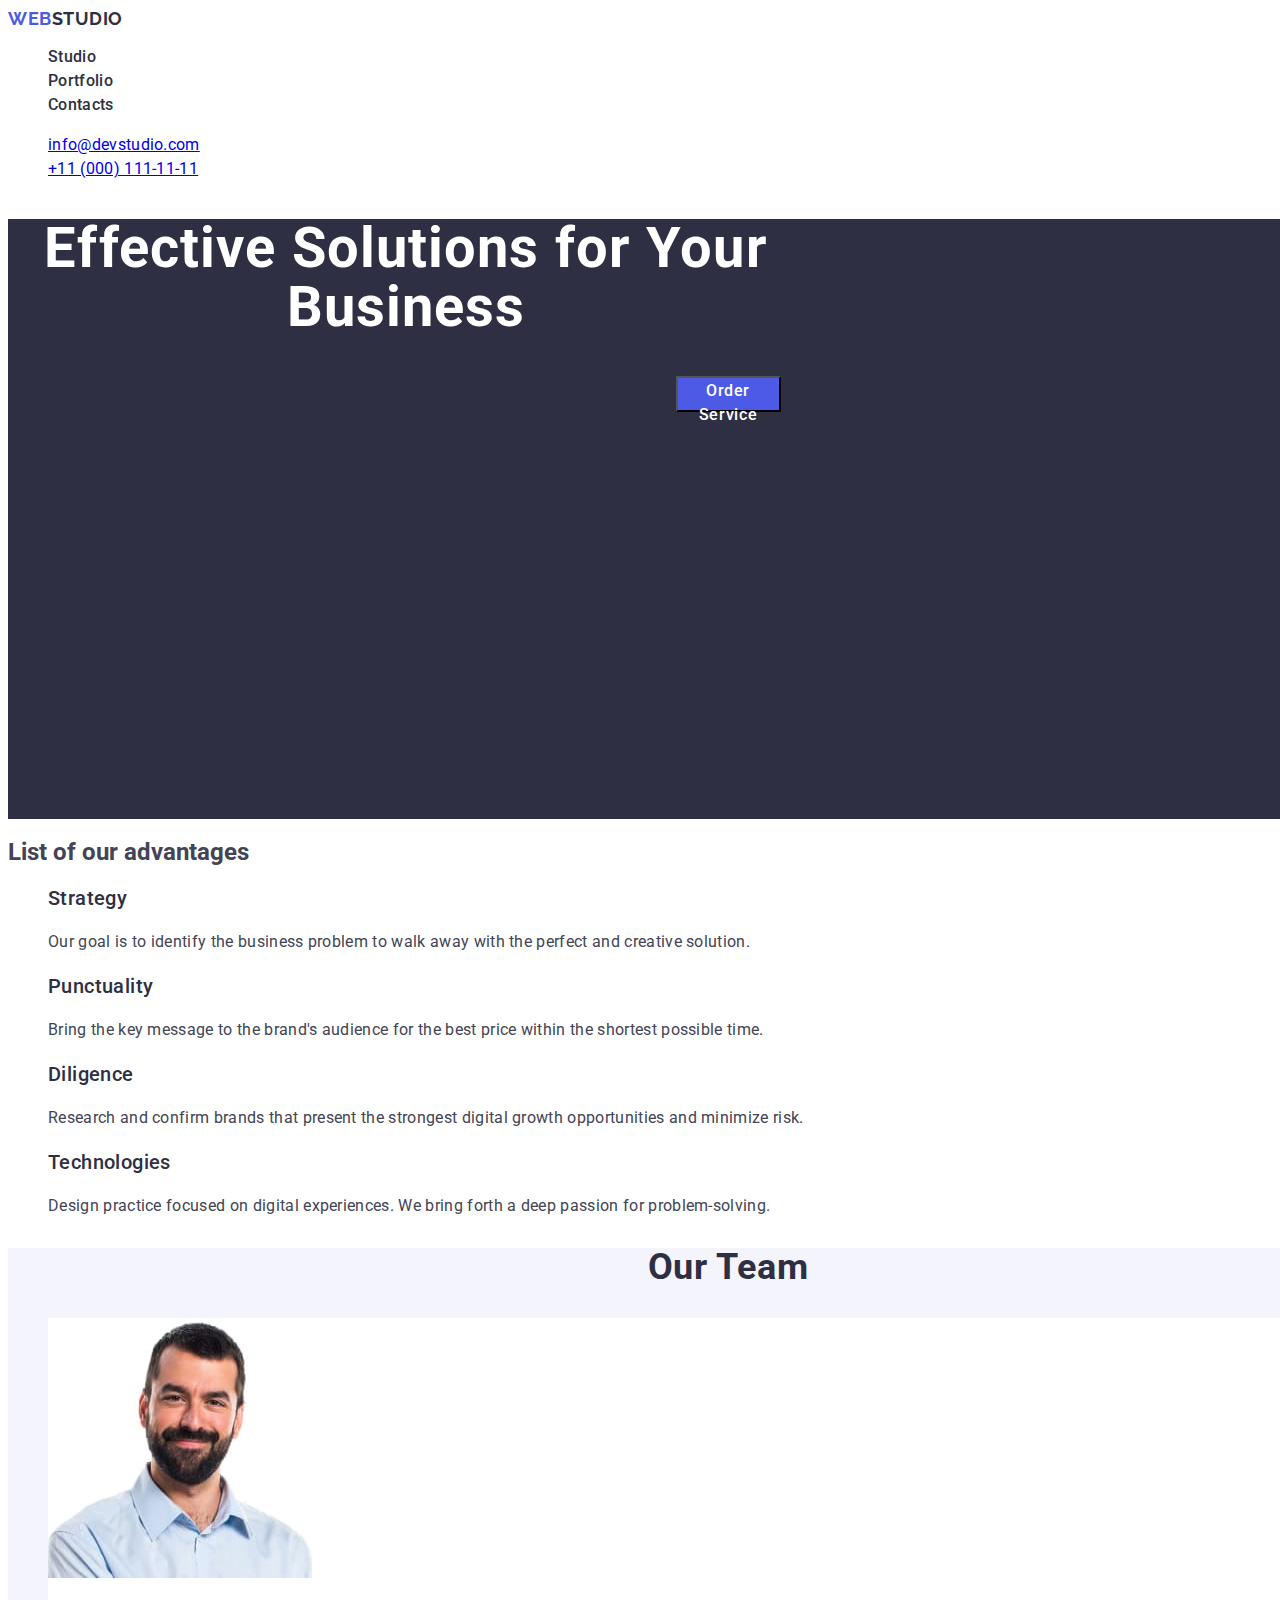
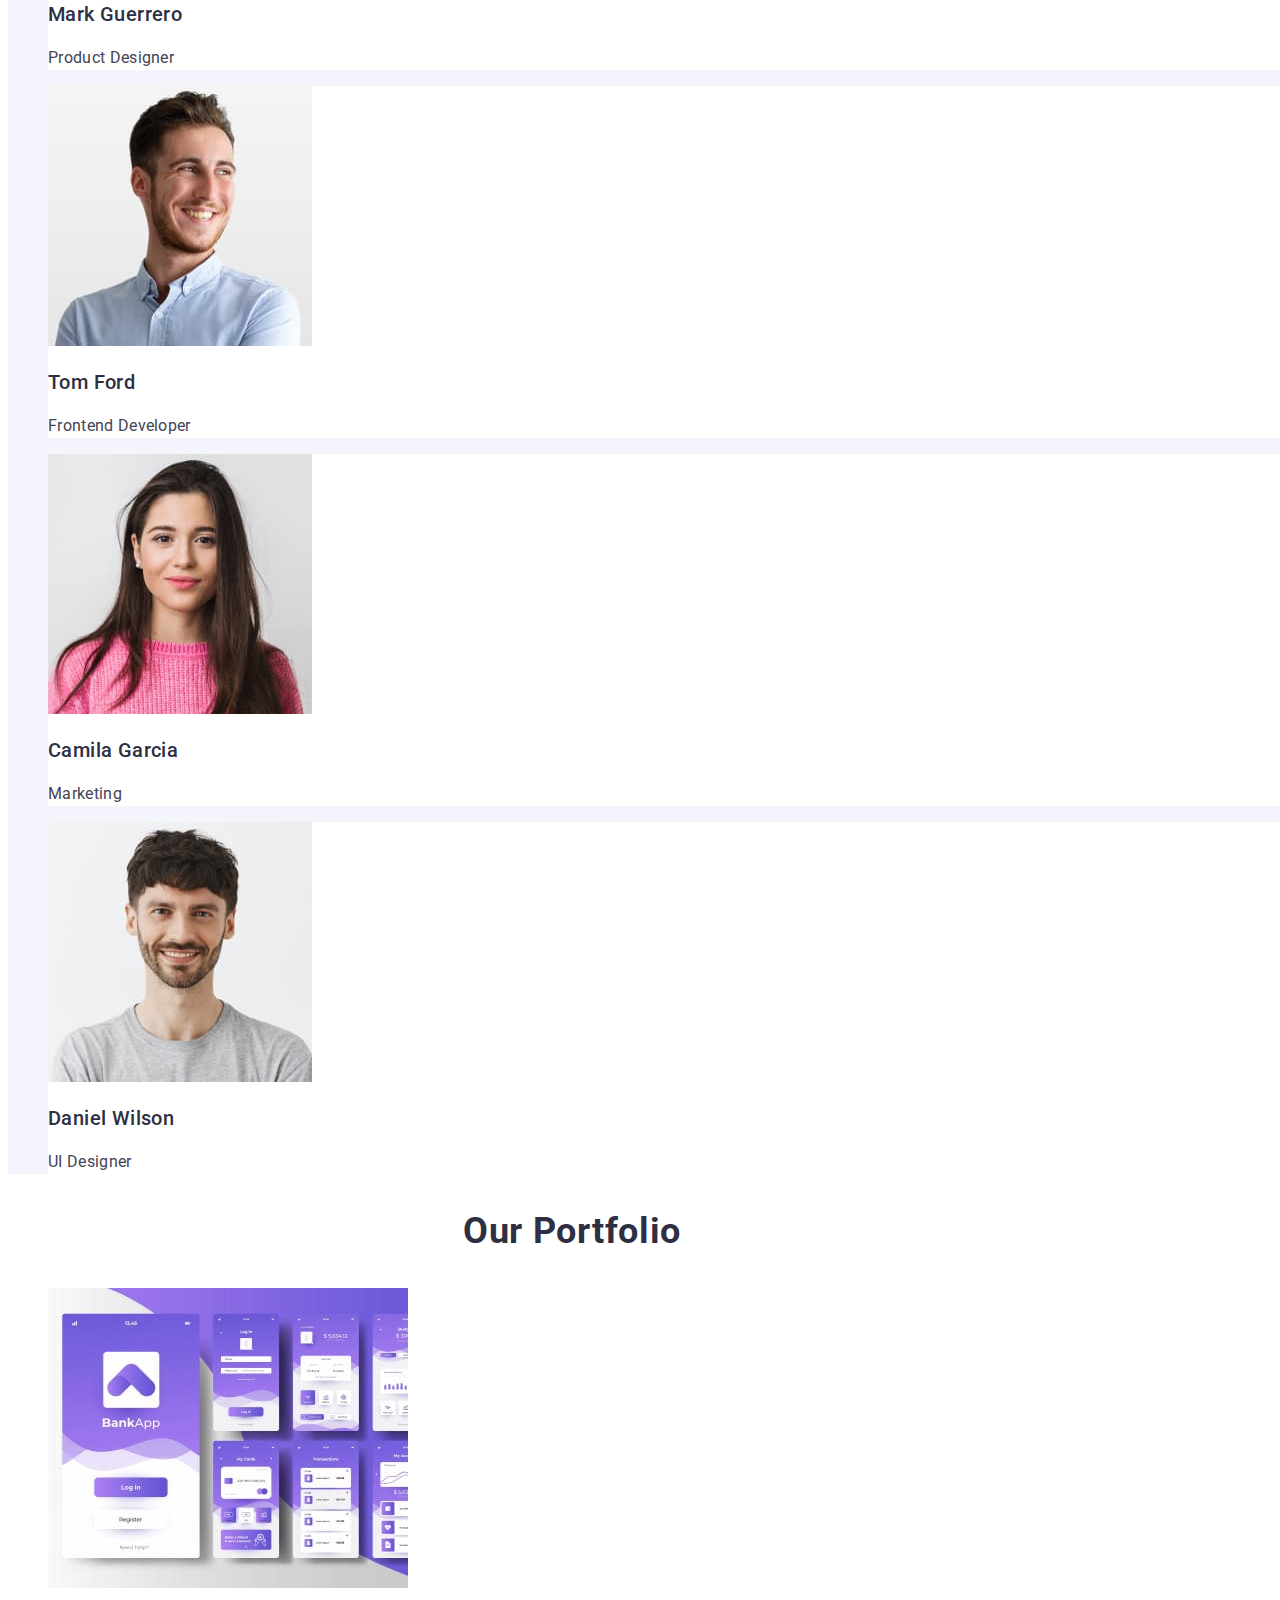
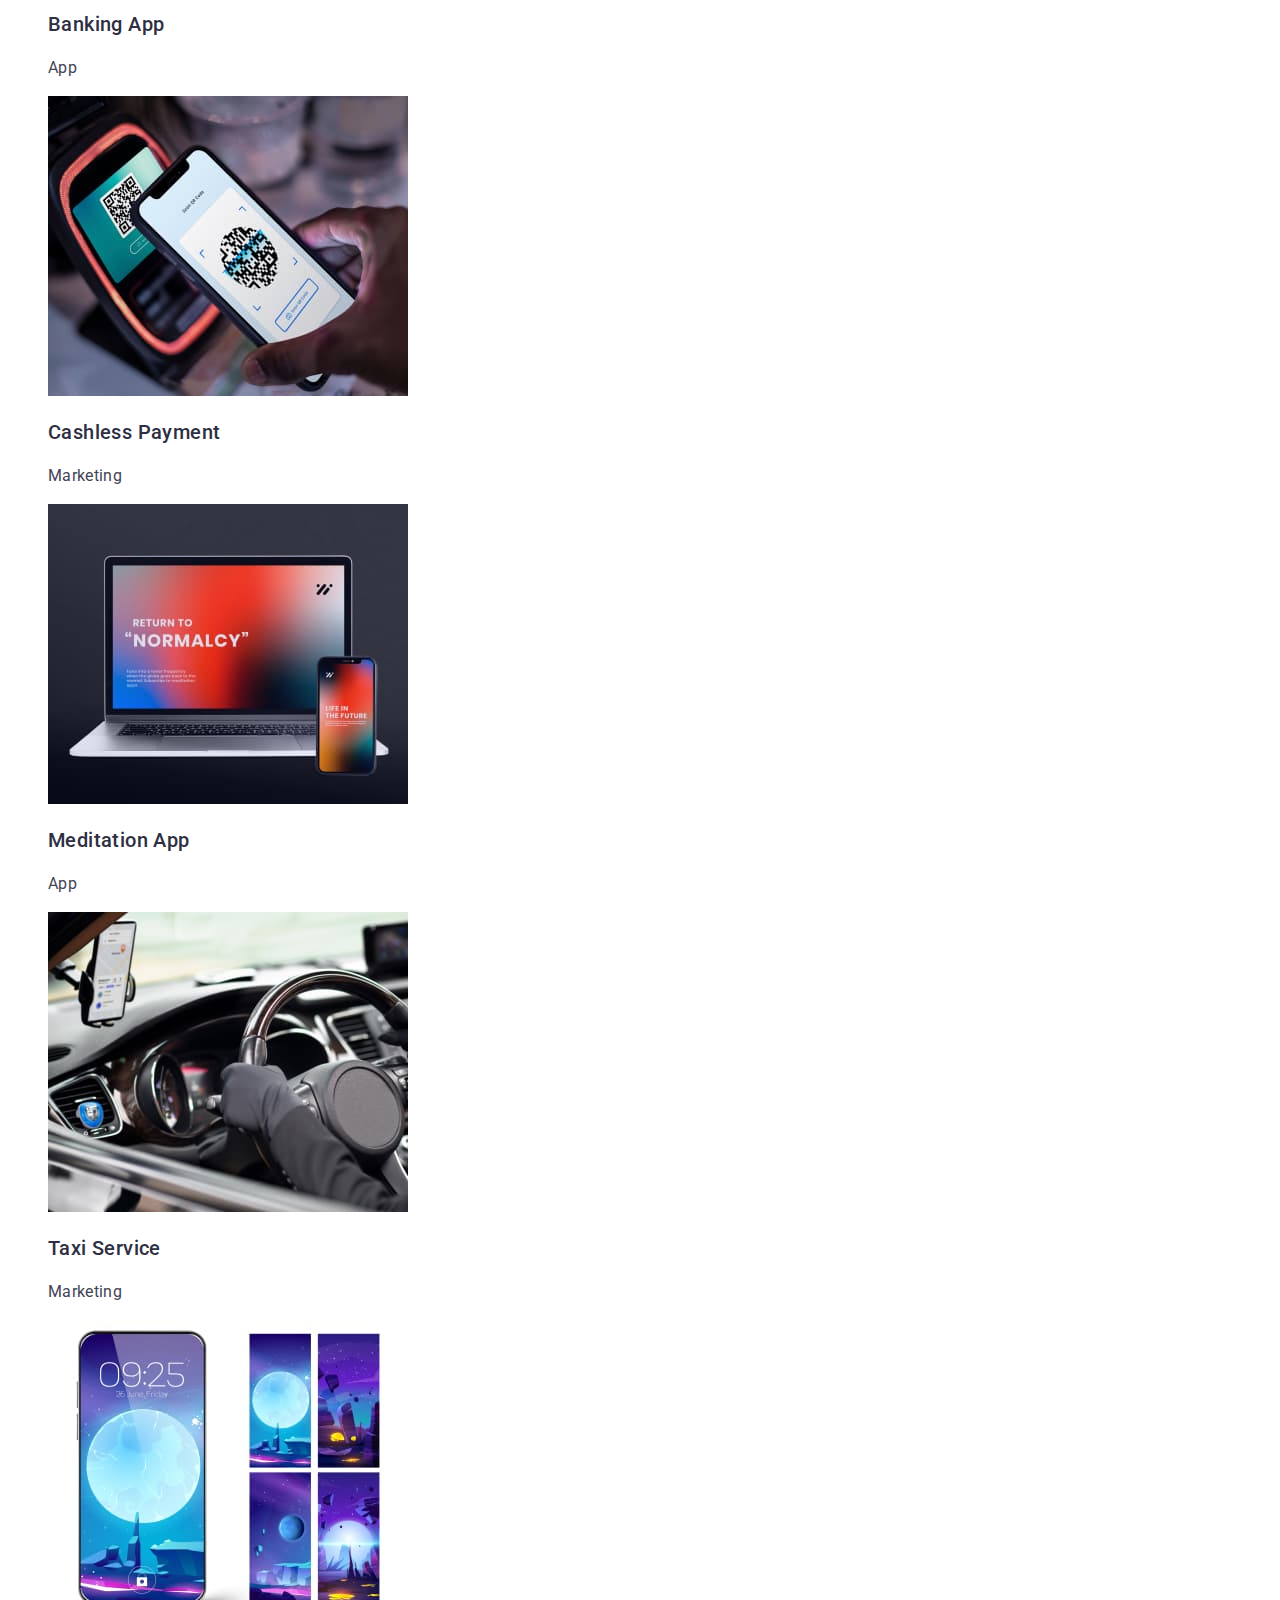
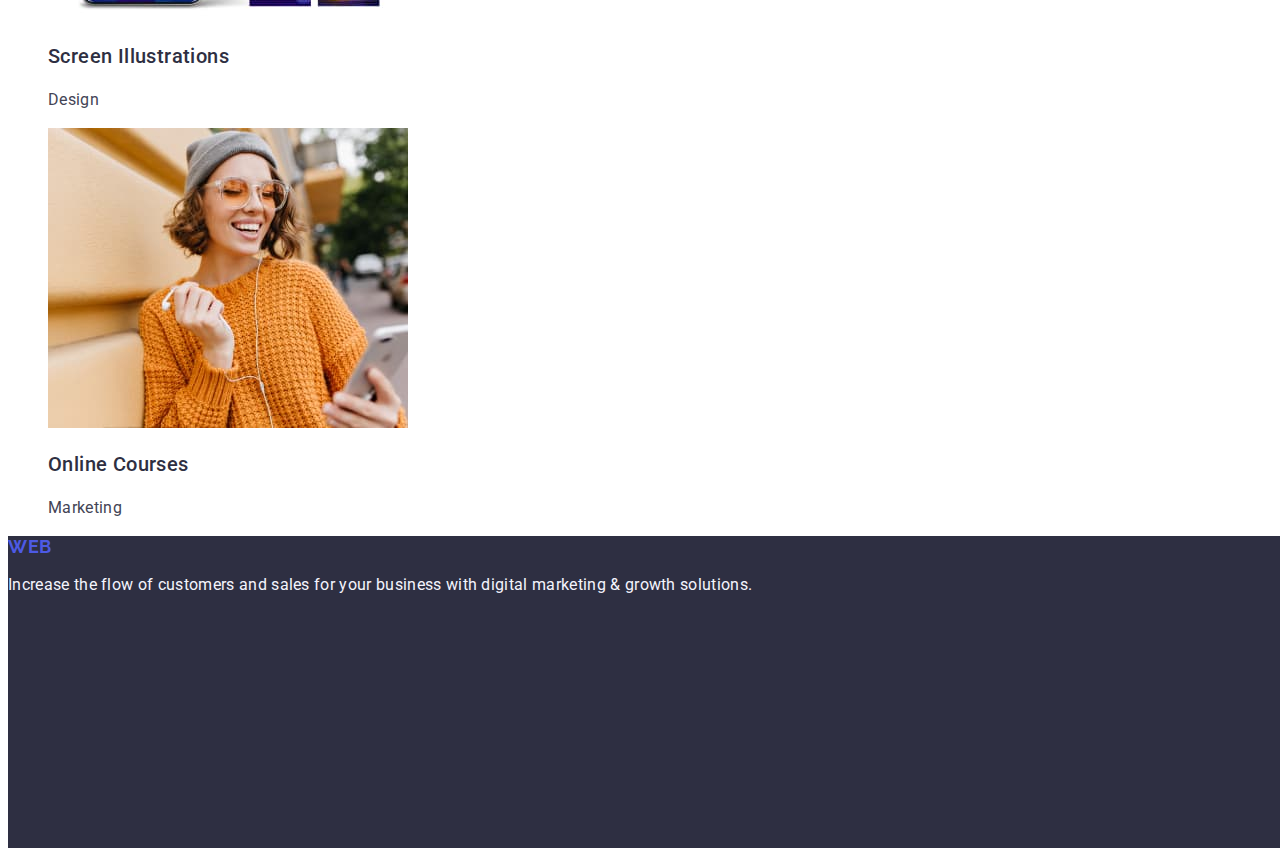
==== commit 2e421c3a: "img control" ====
--- a/index.html
+++ b/index.html
@@ -110,7 +110,7 @@
             <h2 class="service-title">Our Portfolio</h2>
             <ul class="service-portfolio-">
               <li class="service-list">
-                    <img class="service-img" src="images/banking.jpg" alt="Banking App" width="360">
+                    <img  src="images/banking.jpg" class="service-img" alt="Banking App" width="360">
                     <h3 class="service-app-title">Banking App</h3>
                     <p class="service-app-text">App</p> 
               </li>
--- a/css/style.css
+++ b/css/style.css
@@ -49,7 +49,7 @@
     }
 
 
- .addr { 
+    .email-fone { 
     list-style-type:none;   
     text-decoration:none;  
     font-weight:400;
@@ -57,12 +57,10 @@
     line-height:1.5;
     letter-spacing : 0.02em;
     color:#434455;
+    font-style:normal;  
         }
 
 
-.addr {
-    font-style:normal;  
-}
 
 
 .email-fone :hover,
@@ -198,7 +196,7 @@
 
 .our-portfolio .service-title {  
     font-size:36px;
-    line-height : 1.11;
+    line-height :1.11em;
     text-transform:capitalize; 
     line-height:1.5;
     letter-spacing : 0.02em;
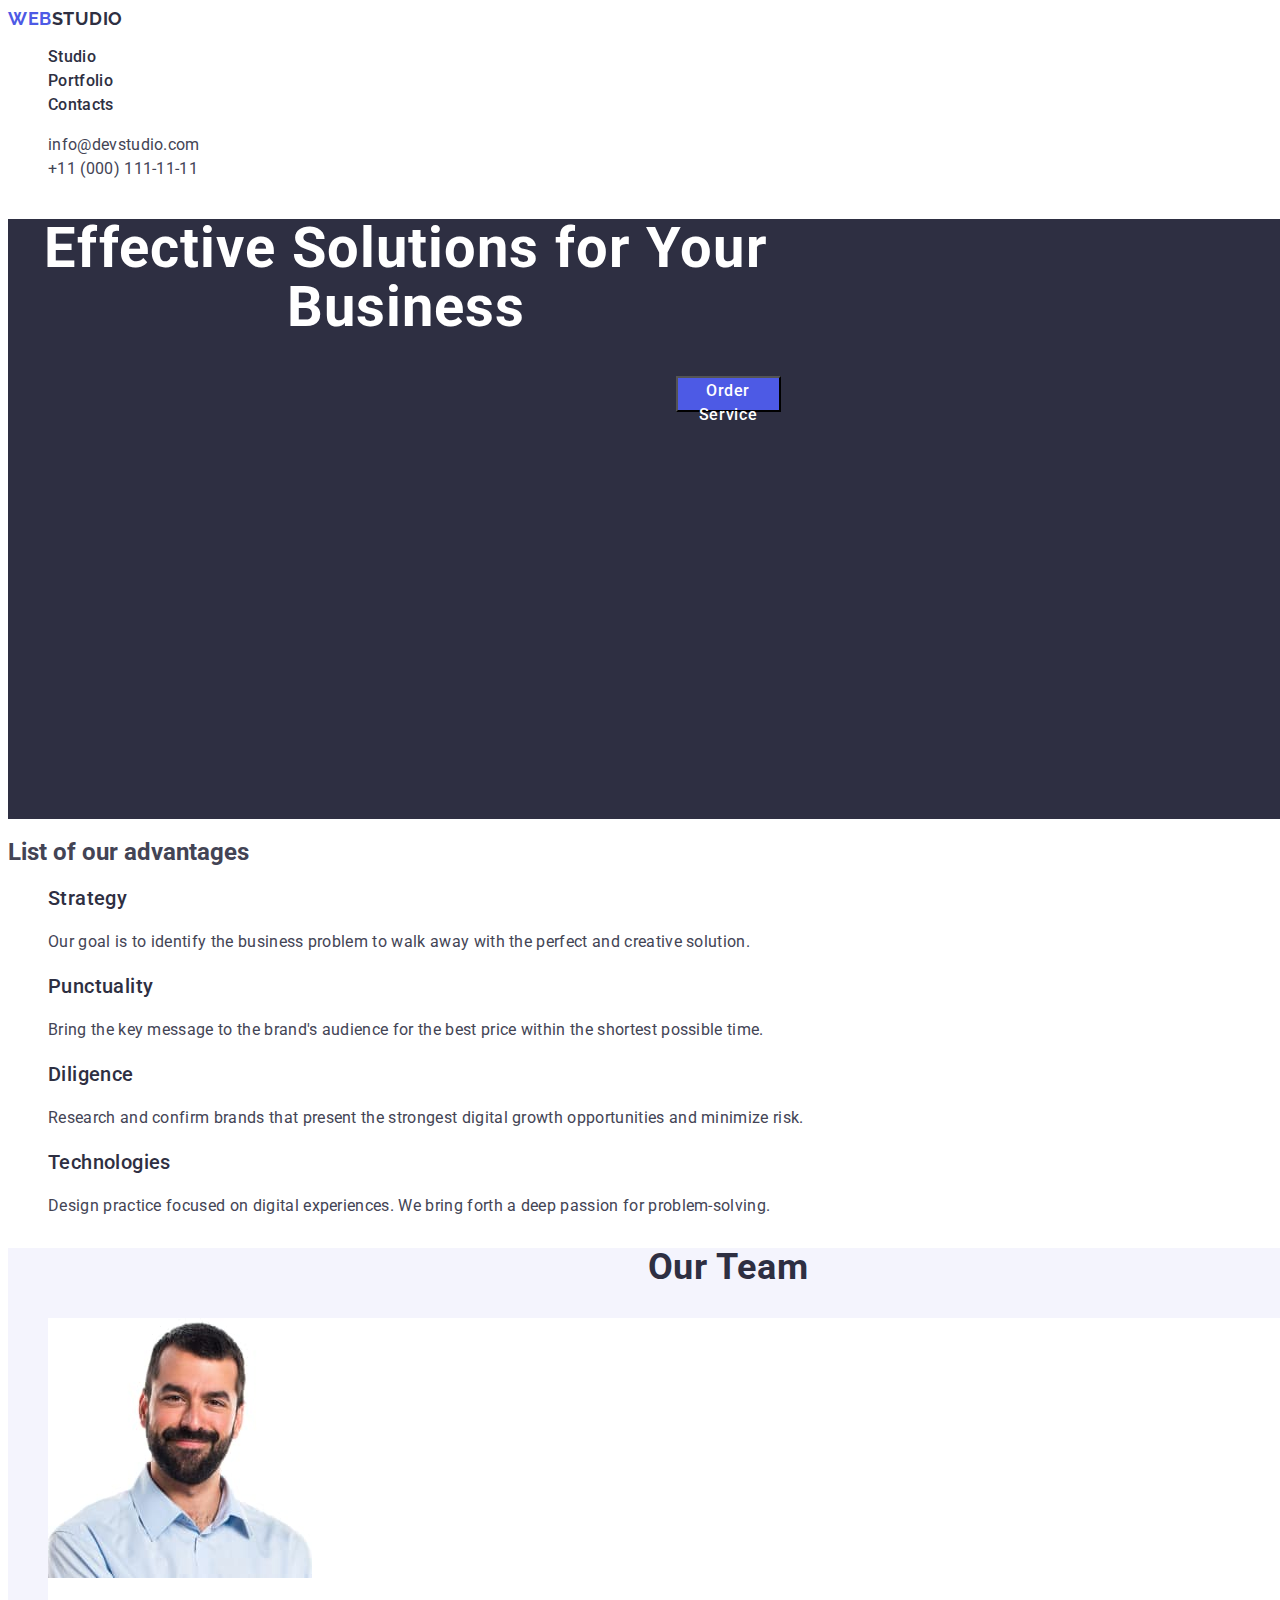
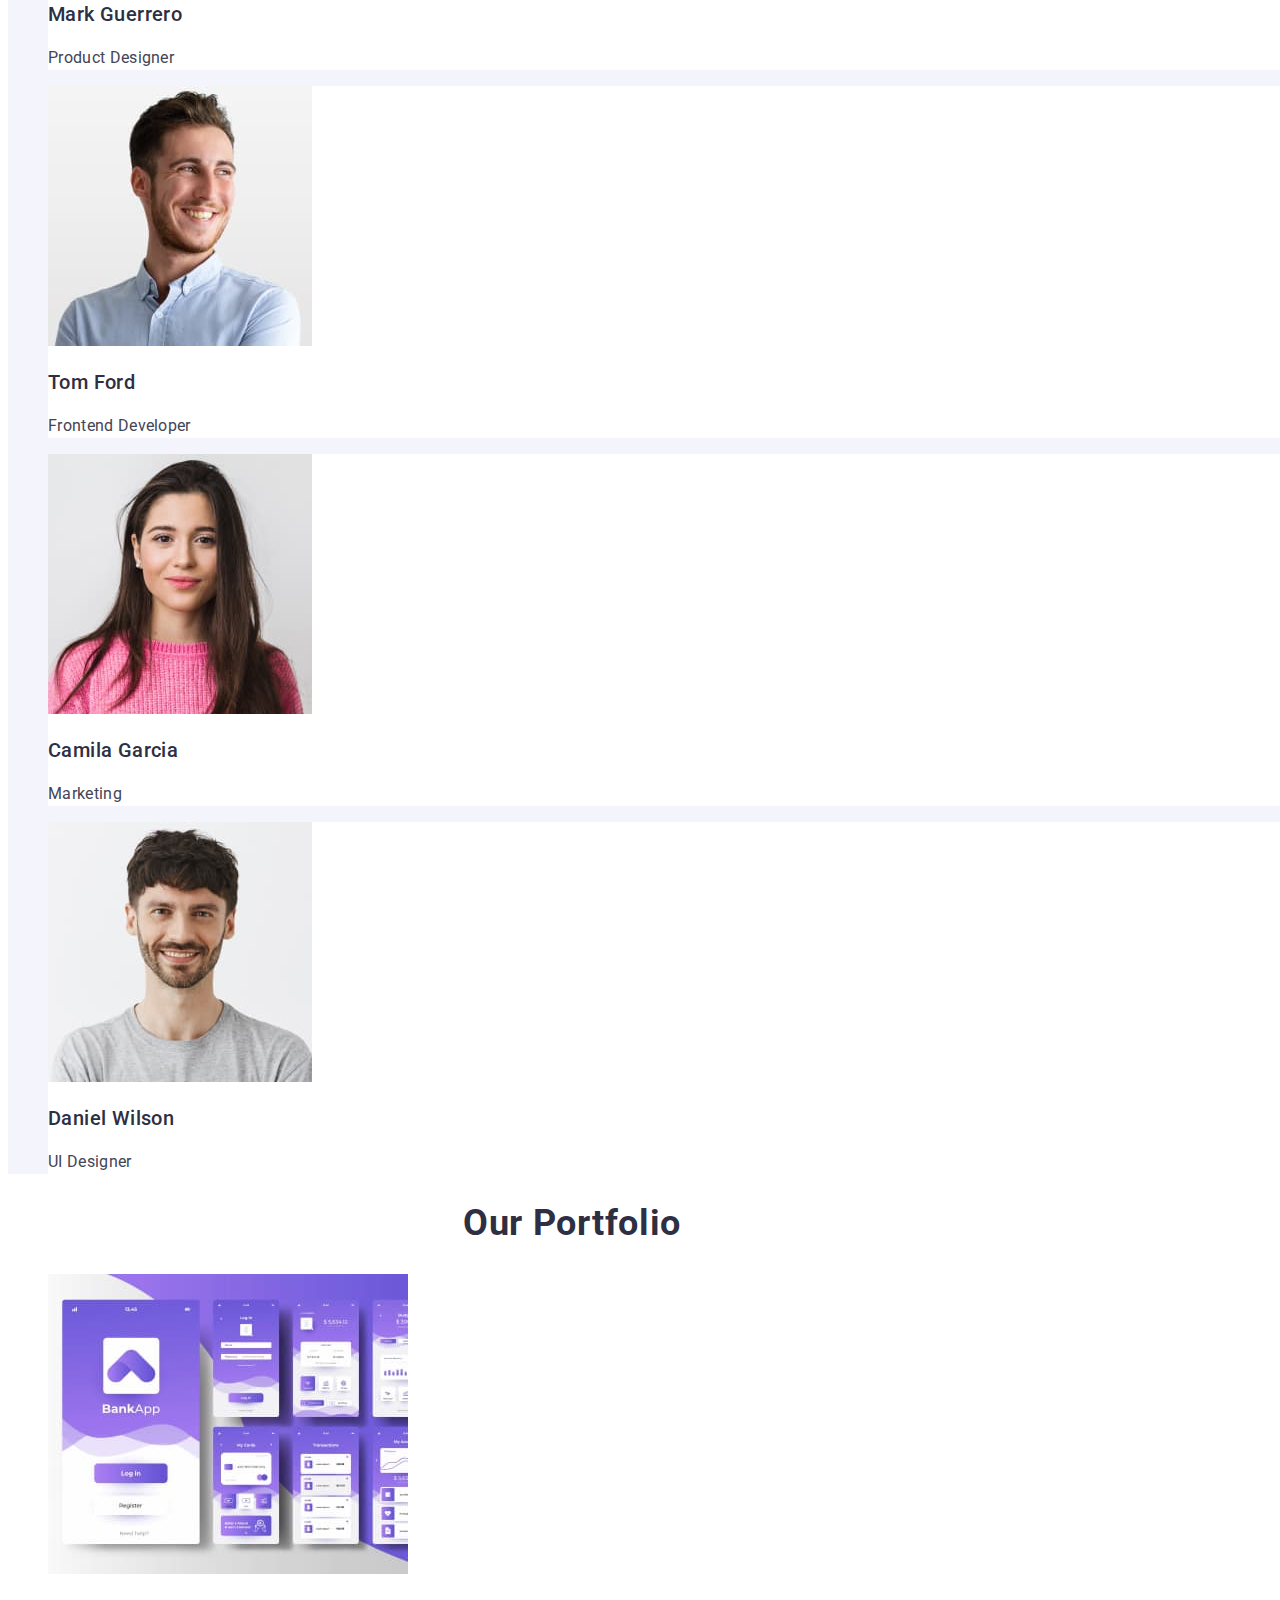
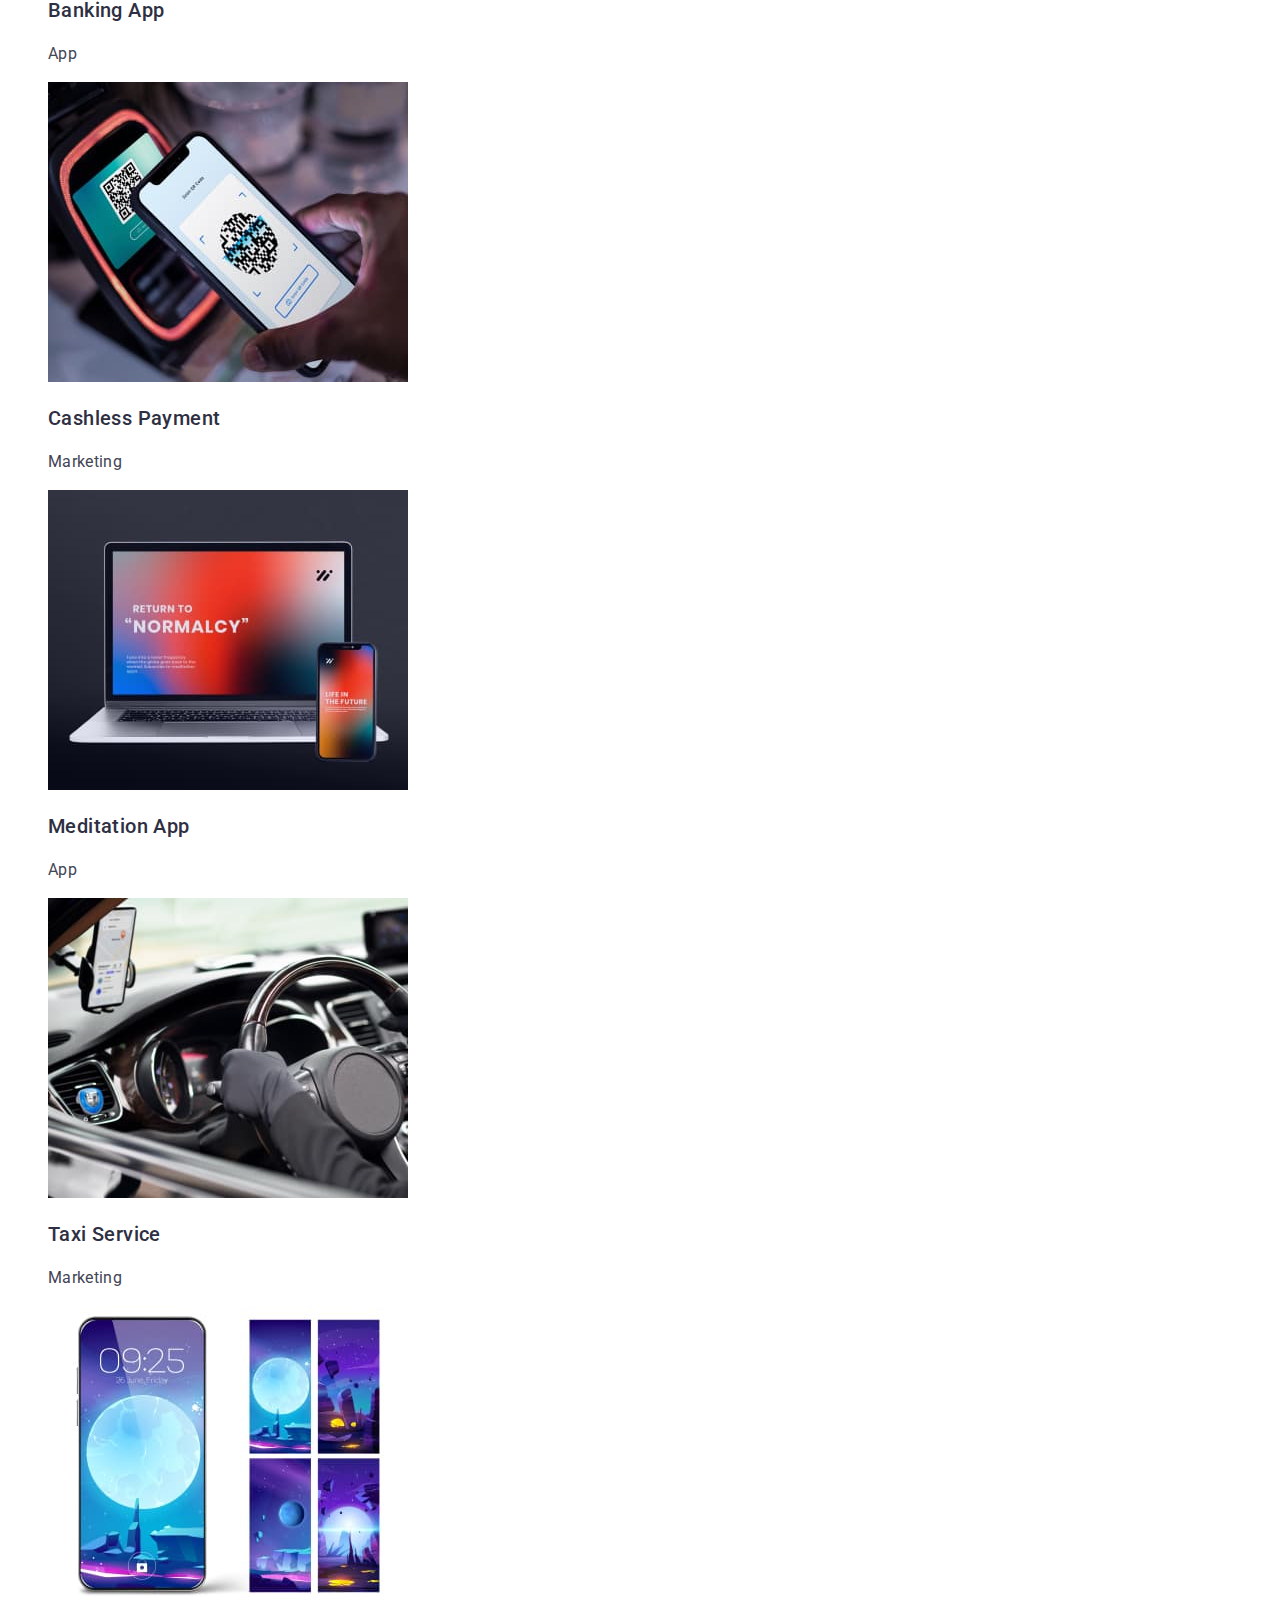
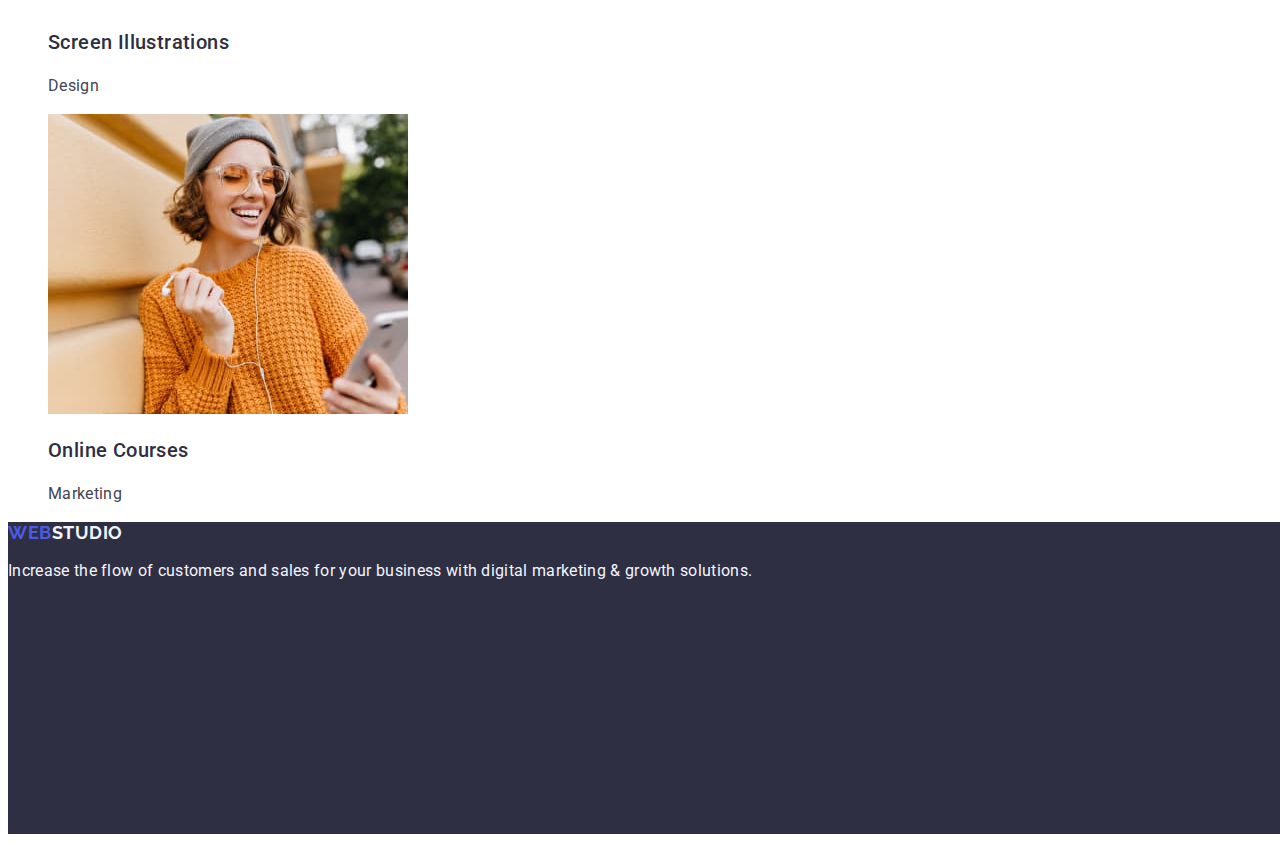
==== commit 1258b08a: "image control" ====
--- a/index.html
+++ b/index.html
@@ -110,32 +110,32 @@
             <h2 class="service-title">Our Portfolio</h2>
             <ul class="service-portfolio-">
               <li class="service-list">
-                    <img  src="images/banking.jpg" class="service-img" alt="Banking App" width="360">
+                    <img  src="./images/banking.jpg" class="service-img" alt="Banking App" width="360">
                     <h3 class="service-app-title">Banking App</h3>
                     <p class="service-app-text">App</p> 
               </li>
               <li class="service-list">
-                    <img  src="images/cashless.jpg" alt="Cashless Paymentd" width="360">
+                    <img  src="./images/cashless.jpg" alt="Cashless Paymentd" width="360">
                     <h3 class="service-app-title">Cashless Payment</h3>
                     <p class="service-app-text">Marketing</p>
               </li>
               <li class="service-list">
-                <img src="images/meditation.jpg" alt="Meditation App" width="360">
+                <img src="./images/meditation.jpg" alt="Meditation App" width="360">
                 <h3 class="service-app-title">Meditation App</h3>
                 <p class="service-app-text">App</p>
               </li>
               <li class="service-list">
-                <img class="service-img" src="images/taxi.jpg" alt="Taxi Service" width="360" >
+                <img src="./images/taxi.jpg" alt="Taxi Service" width="360" >
                 <h3 class="service-app-title">Taxi Service</h3>
                 <p class="service-app-text">Marketing</p>
               </li>
               <li class="service-list">
-                <img class="service-img" src="images/screen.jpg" alt="Screen Illustrations" width="360">
+                <img src="./images/screen.jpg" alt="Screen Illustrations" width="360">
                 <h3 class="service-app-title">Screen Illustrations</h3>
                 <p class="service-app-text">Design</p>
               </li>
               <li class="service-list">
-                <img class="service-img" src="images/course.jpg" alt="Online Courses" width="360">
+                <img src="./images/course.jpg" alt="Online Courses" width="360">
                 <h3 class="service-app-title">Online Courses</h3>
                 <p class="service-app-text">Marketing</p>
               </li>
@@ -144,9 +144,9 @@
     </main>
     <footer class="foot-section">
           <a class="page-logo" href="./index.html"
-            >web<span class="foot-logo-spancolor">Studio</span>
+            >web<span class="spancolor">Studio</span>
           </a>
-          <p class="foot-test">
+          <p class="foot-text">
             Increase the flow of customers and sales for your business with digital
             marketing & growth solutions.
           </p>
--- a/css/style.css
+++ b/css/style.css
@@ -4,13 +4,7 @@
     color:#434455;
 }
 
-body li {
-    list-style-type:none; 
-        }
-
-
    .page-logo { 
-    
         font-family:"Raleway", sans-serif;
          font-weight:700;
          font-size:18px;
@@ -18,50 +12,47 @@
          text-transform:uppercase;
          color:#4d5ae5;
          letter-spacing : 0.03em;
+        text-decoration: none;
+    }   
+    
+
+   .page-logo-spancolor {
+    color:#2e2f42;
          
-    }   
-    
-    .page-logo {
-        text-decoration:none;
-      }   
-
-   .page-logo-spancolor {
-    color:#2e2f42;
-         
     
 } 
 
-
-.page-menu .list-name {
+.list-name {
     font-weight:500; 
     font-size:16px;
     line-height:1.5;
     letter-spacing : 0.02em;
-    list-style-type:none;   
-    text-decoration:none;  
-    color:#2e2f42;
+    color:#2e2f42;
+    text-decoration: none;
     }
 
+    body li {
+    list-style-type: none;
+}
 
 .list-name:hover,
 .list-name:focus {
-color:#404bbf;
+    color:#404bbf;
     }
 
-
-    .email-fone { 
-    list-style-type:none;   
-    text-decoration:none;  
+ address { 
     font-weight:400;
     font-size:16px;
     line-height:1.5;
     letter-spacing : 0.02em;
+    
+    font-style:normal; 
+     }
+
+address a{ 
     color:#434455;
-    font-style:normal;  
-        }
-
-
-
+   text-decoration:none;
+ }
 
 .email-fone :hover,
 .email-fone :focus {
@@ -194,19 +185,24 @@
 
 
 
-.our-portfolio .service-title {  
+.our-portfolio h2 {  
     font-size:36px;
-    line-height :1.11em;
     text-transform:capitalize; 
     line-height:1.5;
     letter-spacing : 0.02em;
     color:#2e2f42;
     text-align:center;
-}
-
-
-
-.our-portfolio .service-app-title{
+   
+}
+
+    .our-portfolio h2 {  
+        line-height:1.11;
+        
+ }
+
+
+
+.our-portfolio .service-app-title {
     font-weight:500;
     font-size:20px;
     line-height:1.2;
@@ -215,7 +211,7 @@
 }
 
 
-.our-portfolio .service-app-text{
+.our-portfolio .service-app-text {
     font-size:16px;
     line-height:1.5;
     letter-spacing : 0.02em;
@@ -224,19 +220,18 @@
 }
 
 
-.foot-section{
+.foot-section {
     width :1440px;
     height :312px;
     background-color:#2e2f42;
    
 }
 
-.foot-test{ 
+.foot-text { 
 line-height:1.5;
 color:#F4F4FD;
 letter-spacing : 0.02em;
 }
-
-.foot-section .foot-logo-spancolor{
-color:#2e2f42;
-}+ .foot-section .spancolor { 
+color:#F4F4FD;
+}   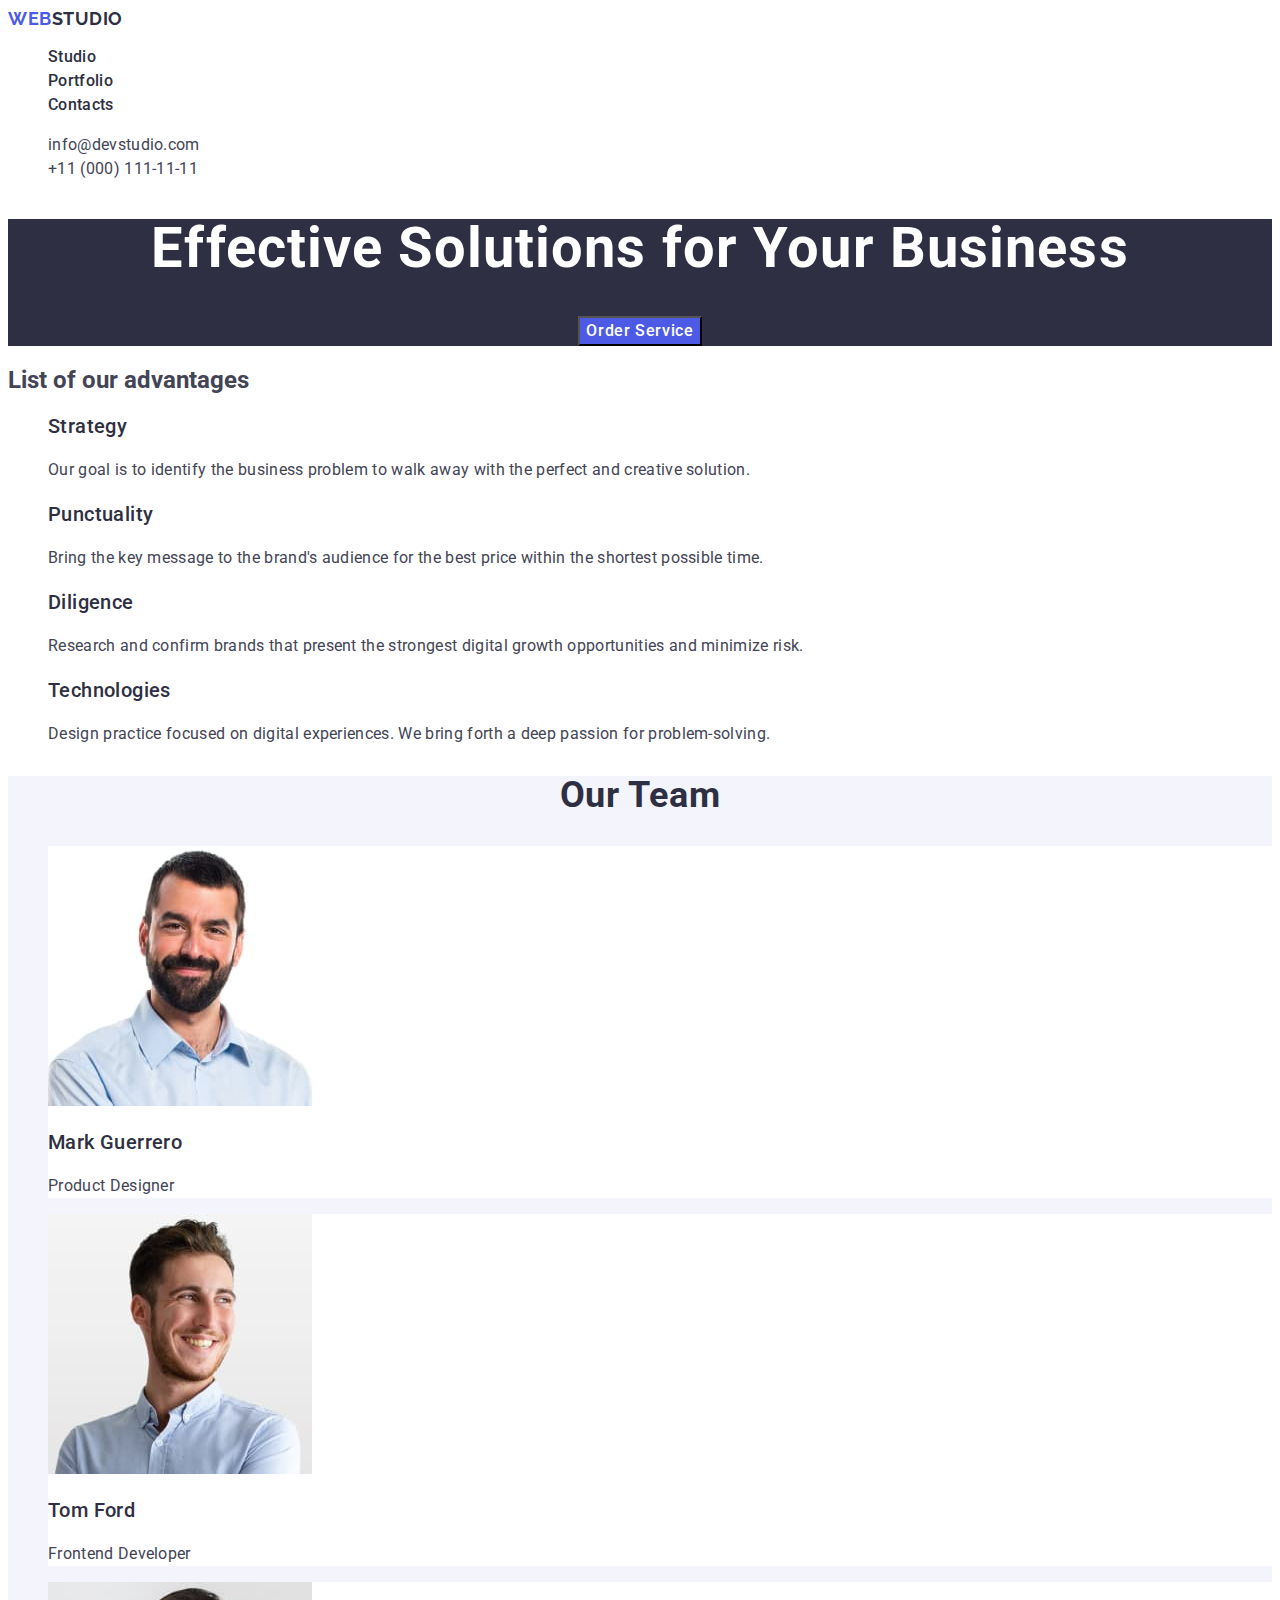
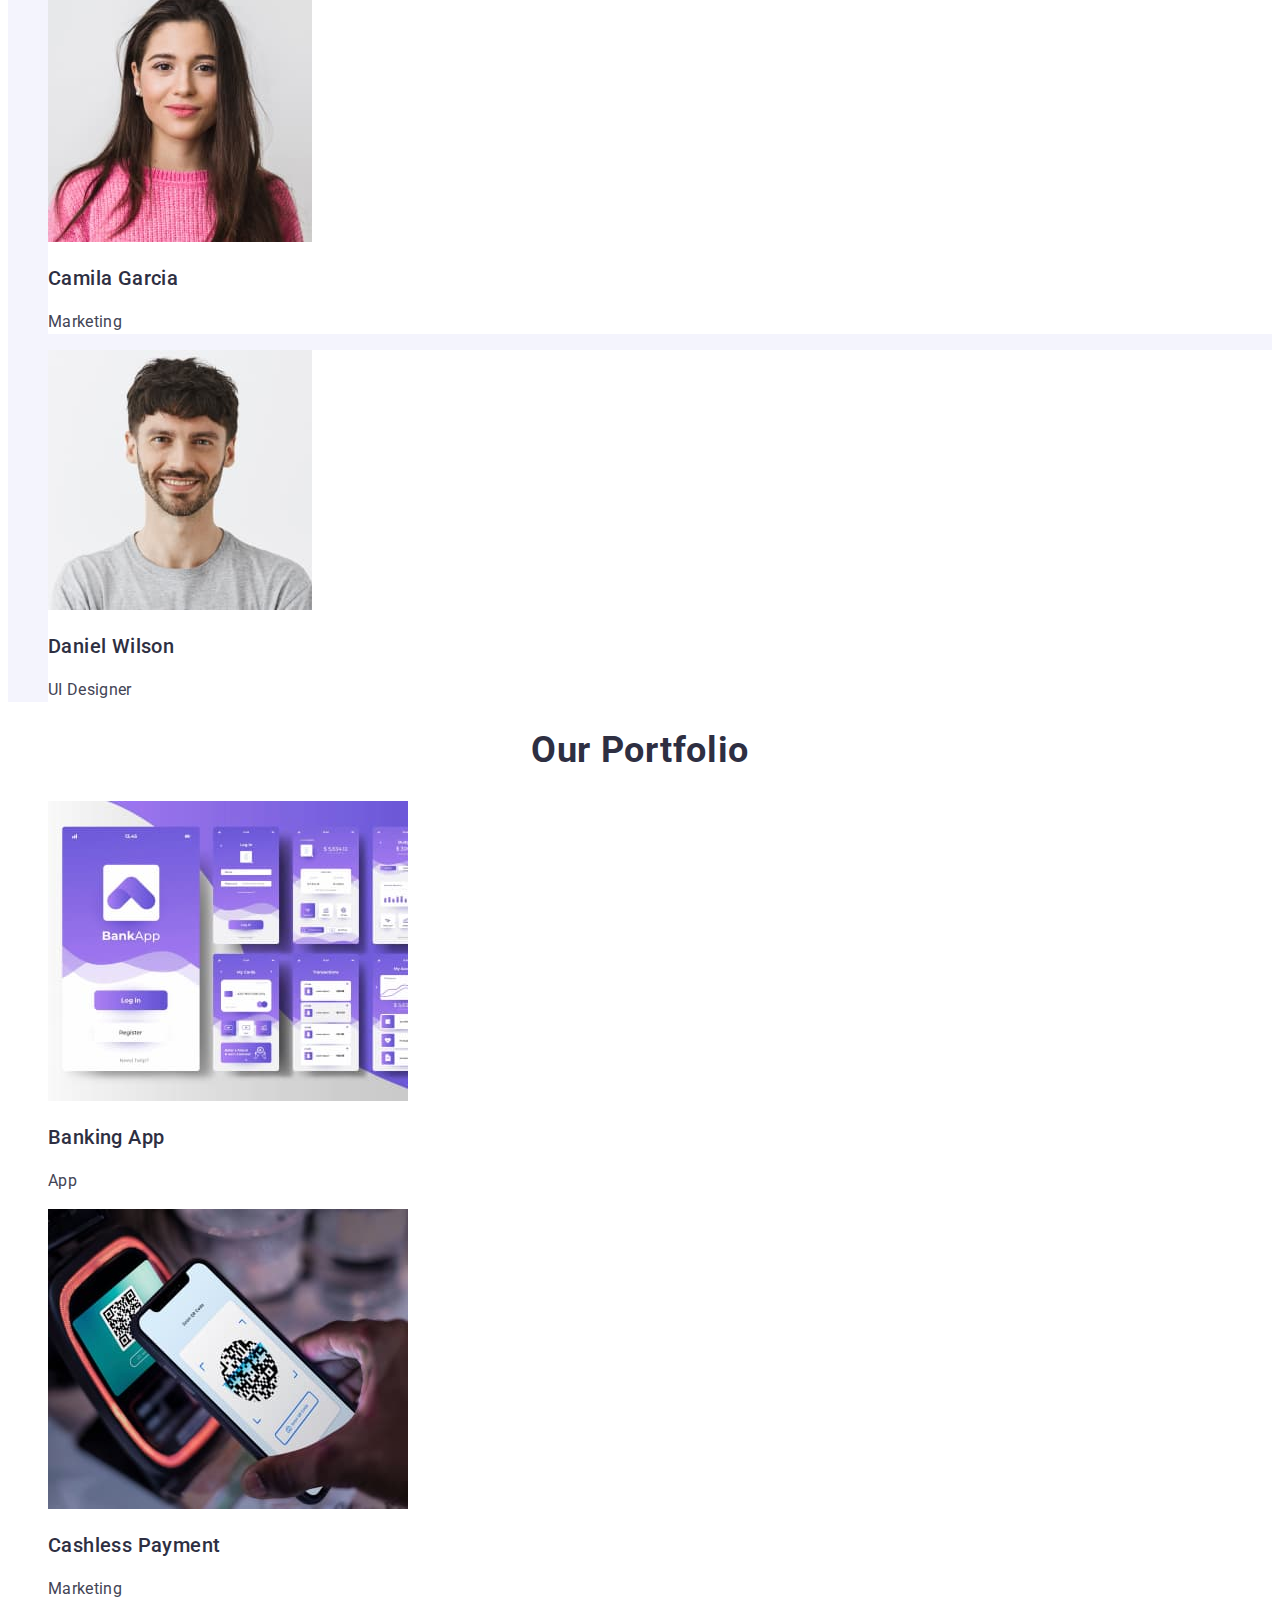
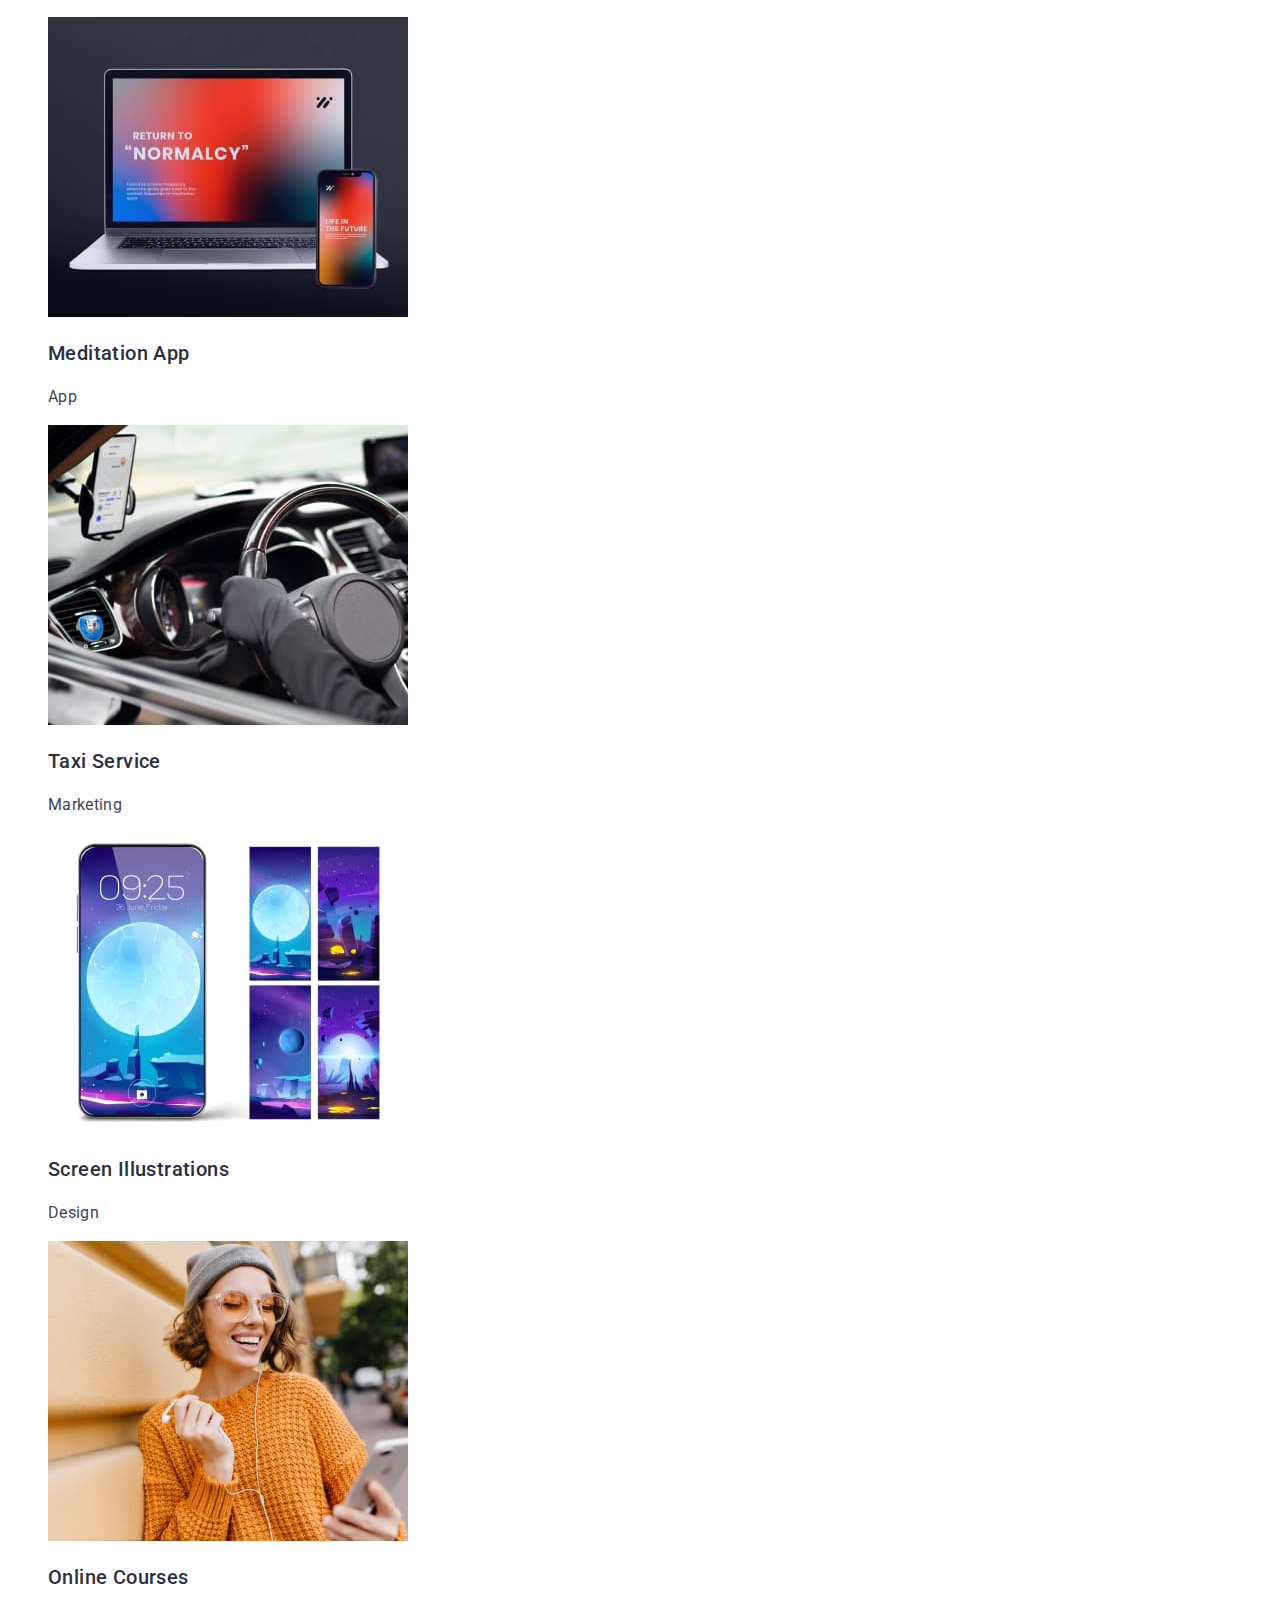
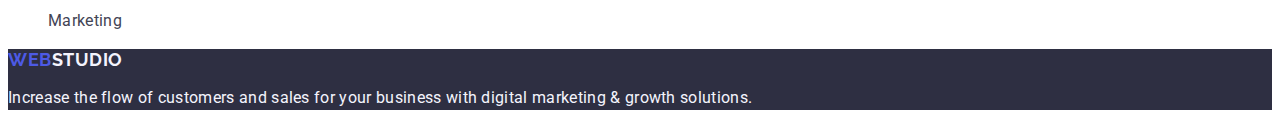
==== commit cf6344a0: "still control" ====
--- a/index.html
+++ b/index.html
@@ -14,7 +14,7 @@
 
     <title>Application Homework2</title>
 </head>
-<body class="body-still">
+<body class="body-main">
     <header>
         <nav>
             <a class="page-logo" href="./index.html">web<span class="page-logo-spancolor">Studio</span>
--- a/css/style.css
+++ b/css/style.css
@@ -1,4 +1,4 @@
-.body-still {
+.body-main {
     font-family:"Roboto",sans-serif;
     background-color:#FFFFFF;
     color:#434455;
@@ -45,7 +45,6 @@
     font-size:16px;
     line-height:1.5;
     letter-spacing : 0.02em;
-    
     font-style:normal; 
      }
 
@@ -62,18 +61,14 @@
 
 .hero-image {
     
-    width: 1440px;
-    height: 600px;
+    
     background-color:#2e2f42;
     text-align: center;   
 }
 
 .hero-title {
 
-    width: 796px;
-    height: 120px;
-    top:260px;
-    left: 427px;
+   
     font-weight: 700;
     font-size: 56px;
     line-height: 1.07;
@@ -85,8 +80,7 @@
 
 .hero-button  {
 
-    width:105px;
-    height:36px;
+    
     font-weight:500;
     font-size:16px;
     line-height:1.5;
@@ -109,8 +103,7 @@
 
 .advantages-list {
    
-    width:1128px; 
-    height:104;
+    
     background-color:#ffffff;
    
 }
@@ -135,8 +128,7 @@
 
 .our-tema {
     
-    width:1440px; 
-    height:732;
+    
     background-color:#f4f4fd;
 }
 
@@ -178,8 +170,7 @@
 }
 
 .our-portfolio  {
-    width:1128px; 
-    height:1000;
+    
     background-color:#FFFFFF;
 } 
 
@@ -221,8 +212,7 @@
 
 
 .foot-section {
-    width :1440px;
-    height :312px;
+    
     background-color:#2e2f42;
    
 }
@@ -232,6 +222,7 @@
 color:#F4F4FD;
 letter-spacing : 0.02em;
 }
+
  .foot-section .spancolor { 
 color:#F4F4FD;
 }   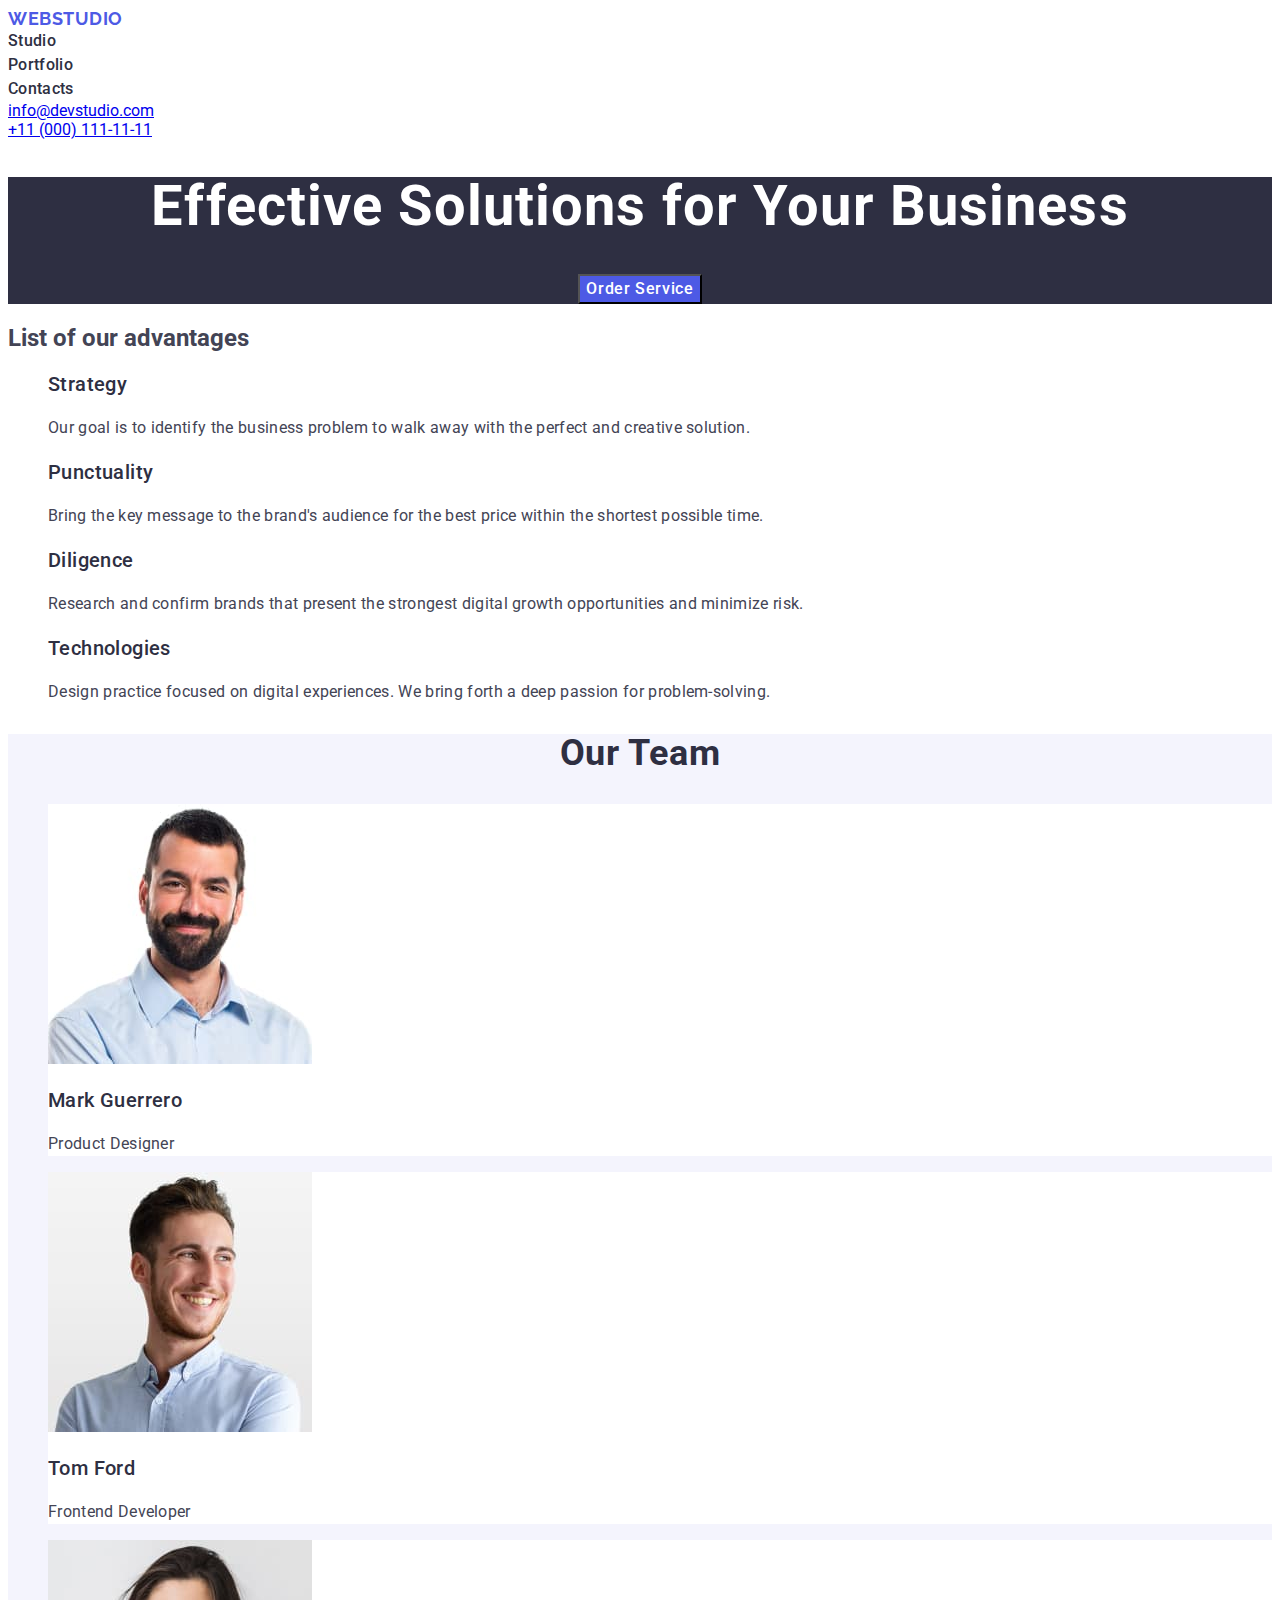
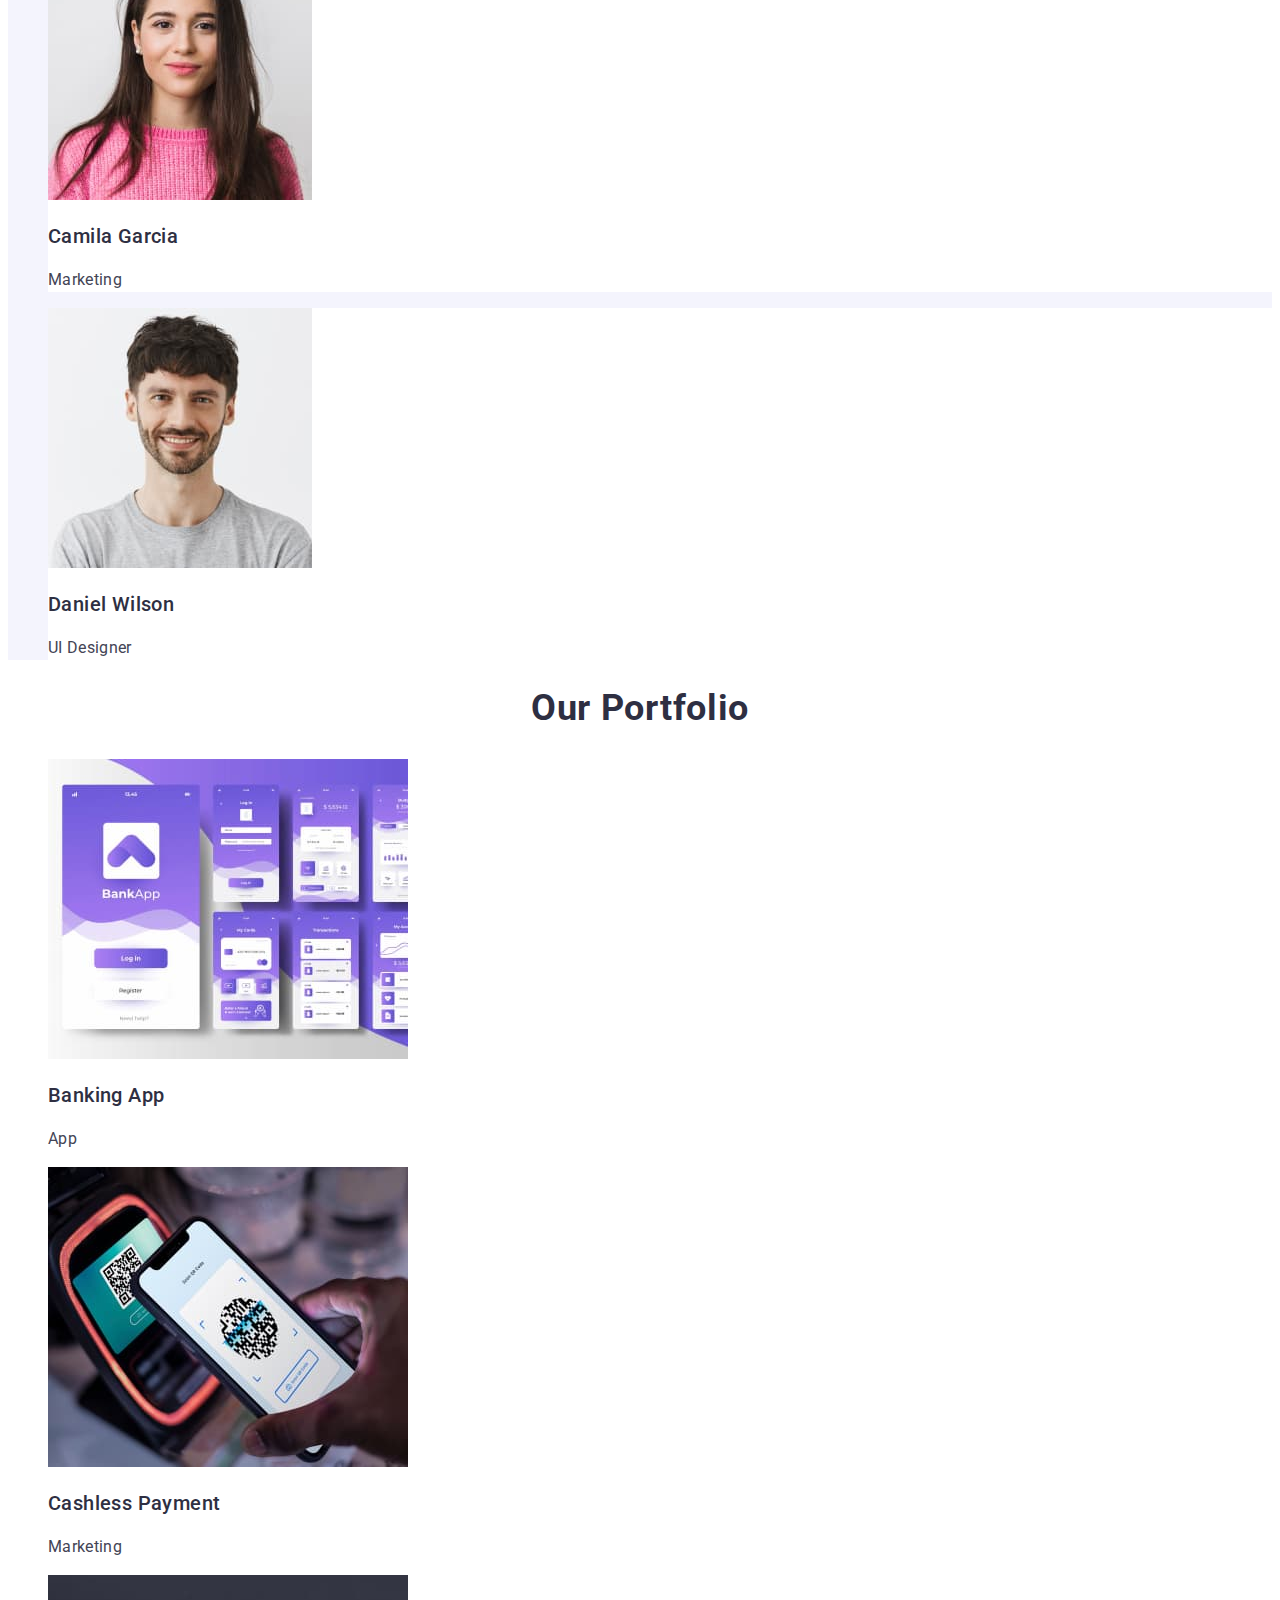
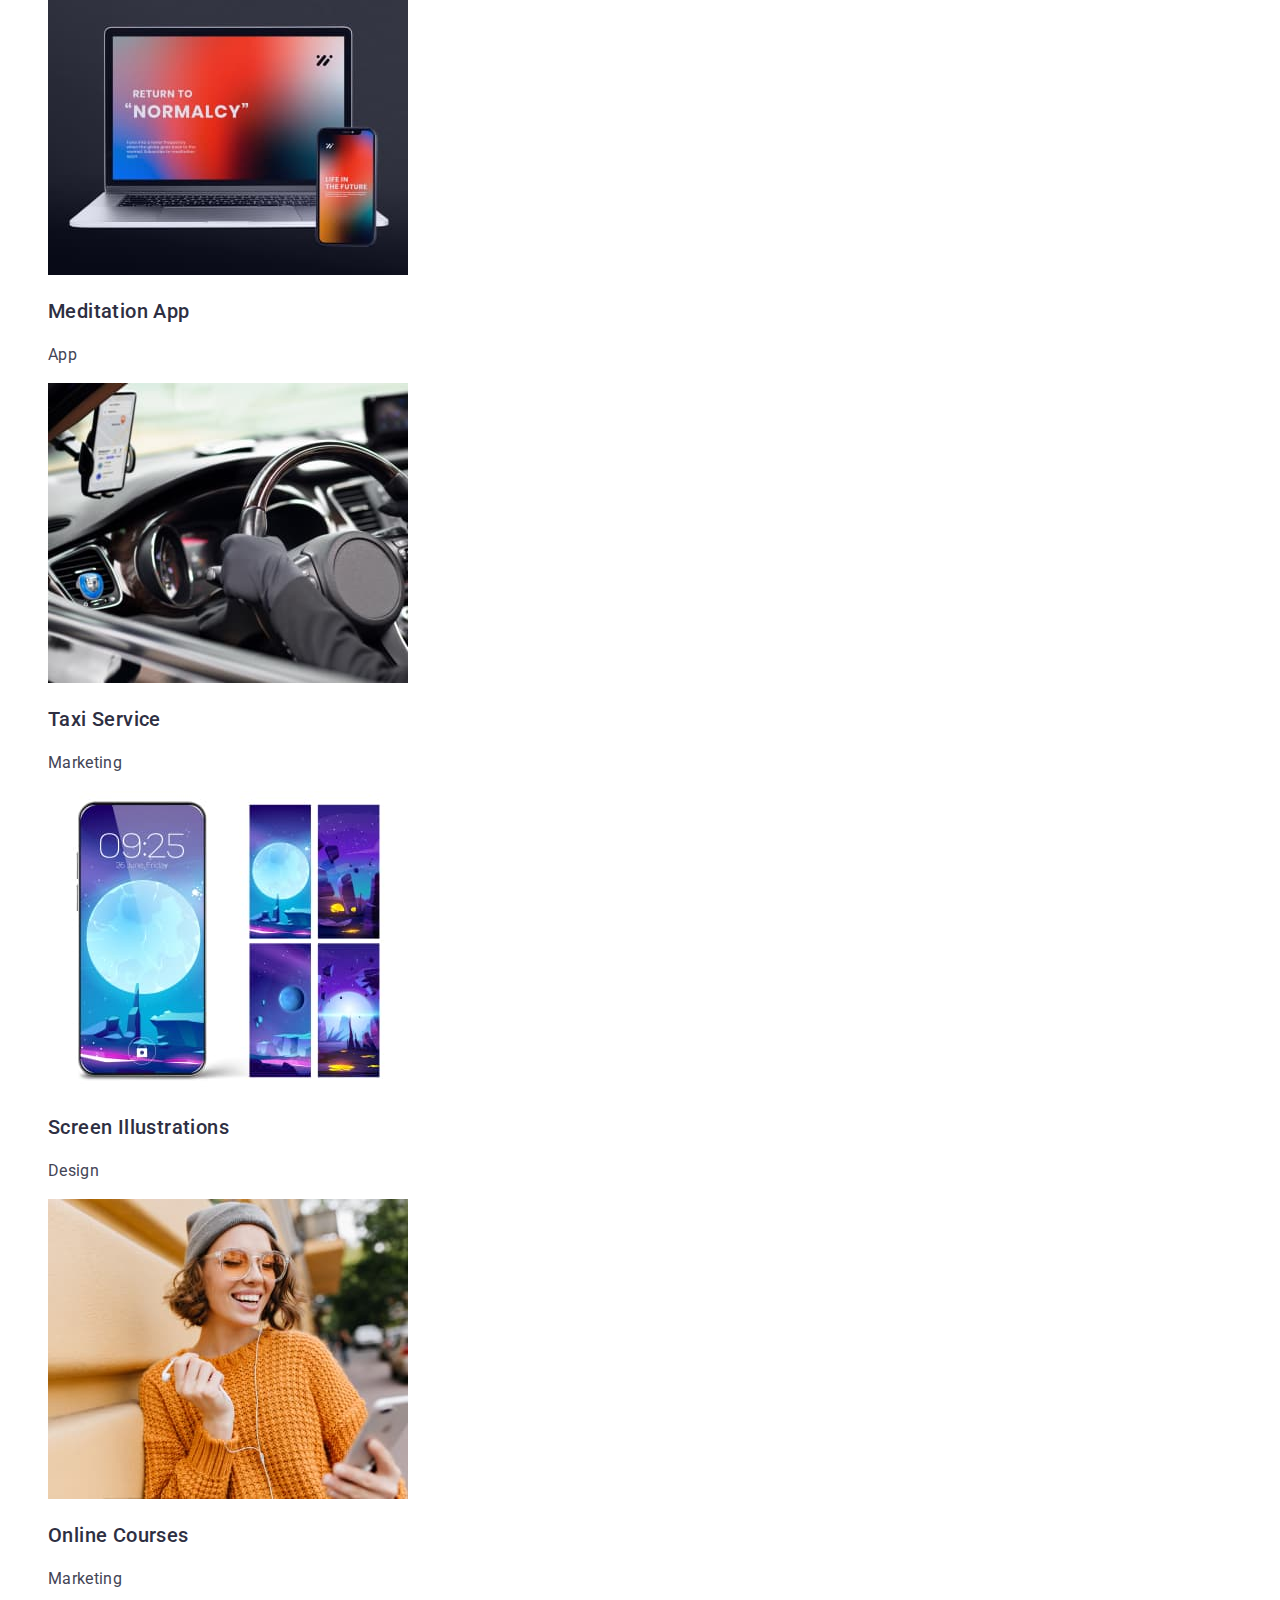
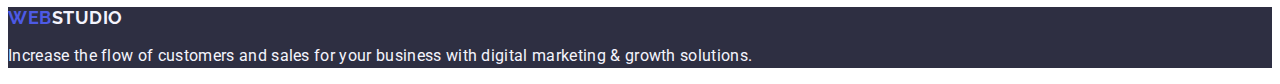
==== commit 13036dc8: "index file" ====
--- a/index.html
+++ b/index.html
@@ -15,34 +15,51 @@
     <title>Application Homework2</title>
 </head>
 <body class="body-main">
-    <header>
-        <nav>
-            <a class="page-logo" href="./index.html">web<span class="page-logo-spancolor">Studio</span>
-            </a>
-            <ul class="page-menu">
-              <li class="page-menu-list">
-                <a class="list-name" href="./index.html">Studio</a>
-              </li>
-              <li class="page-menu-list" >
-                <a class="list-name" href="">Portfolio</a>
-              </li>
-              <li class="page-menu-list">
-                <a class="list-name" href="">Contacts</a>
-              </li>
-            </ul>
-        </nav>
-        <address class="email-fone">
-            <ul>
-              <li >
-                <a class ="addr" href="mailto:info@devstudio.com">info@devstudio.com</a>
-              </li>
-              <li>
-                <a  class="addr" href="tel:+110001111111">+11 (000) 111-11-11</a>
-              </li>
-            </ul>
-        </address>  
+  <header>
+ 
+    
+      <div class="container">
+          
+              <div class="logo">
+              
+                      <a class="page-logo" href="./index.html">web<span class="page-logo-spancolor">Studio</span>
+                      </a>
+              </div>
+              <div class="menu">
+                  
+                      <div class="menu-one">
+                          <a class="list-name" href="./index.html">Studio</a>
+                      </div>    
+                  
+               
+                      <div class="menu-two">
+                          <a class="list-name" href="">Portfolio</a>
+                      </div>
+                
+                      <div class="menu-three">
+                          <a class="list-name" href="">Contacts</a>
+                      </div>
+                 
+              </div> 
+              
+                    
+                          <div class="mail">  
+                              <a class ="addr" href="mailto:info@devstudio.com">info@devstudio.com</a>
+                          </div>
+                    
+                   
+                          <div class="telephone">   
+                              <a  class="addr" href="tel:+110001111111">+11 (000) 111-11-11</a>
+                          </div>
+                      </div>     
+                  
+      
+        
+          </div>
+  </header>
 
-    </header>
+
+   
     <main>
         <section class="hero-image">
             <h1 class="hero-title">Effective Solutions for Your Business</h1>
--- a/css/style.css
+++ b/css/style.css
@@ -1,6 +1,6 @@
 .body-main {
     font-family:"Roboto",sans-serif;
-    background-color:#FFFFFF;
+   
     color:#434455;
 }
 
@@ -13,8 +13,16 @@
          color:#4d5ae5;
          letter-spacing : 0.03em;
         text-decoration: none;
+        width:105px;
+         height:36px;
+  
+
     }   
     
+}
+
+
+
 
    .page-logo-spancolor {
     color:#2e2f42;
@@ -29,6 +37,9 @@
     letter-spacing : 0.02em;
     color:#2e2f42;
     text-decoration: none;
+    width:261px;
+    height:26px;
+
     }
 
     body li {
@@ -225,4 +236,6 @@
 
  .foot-section .spancolor { 
 color:#F4F4FD;
-}   +} 
+
+
